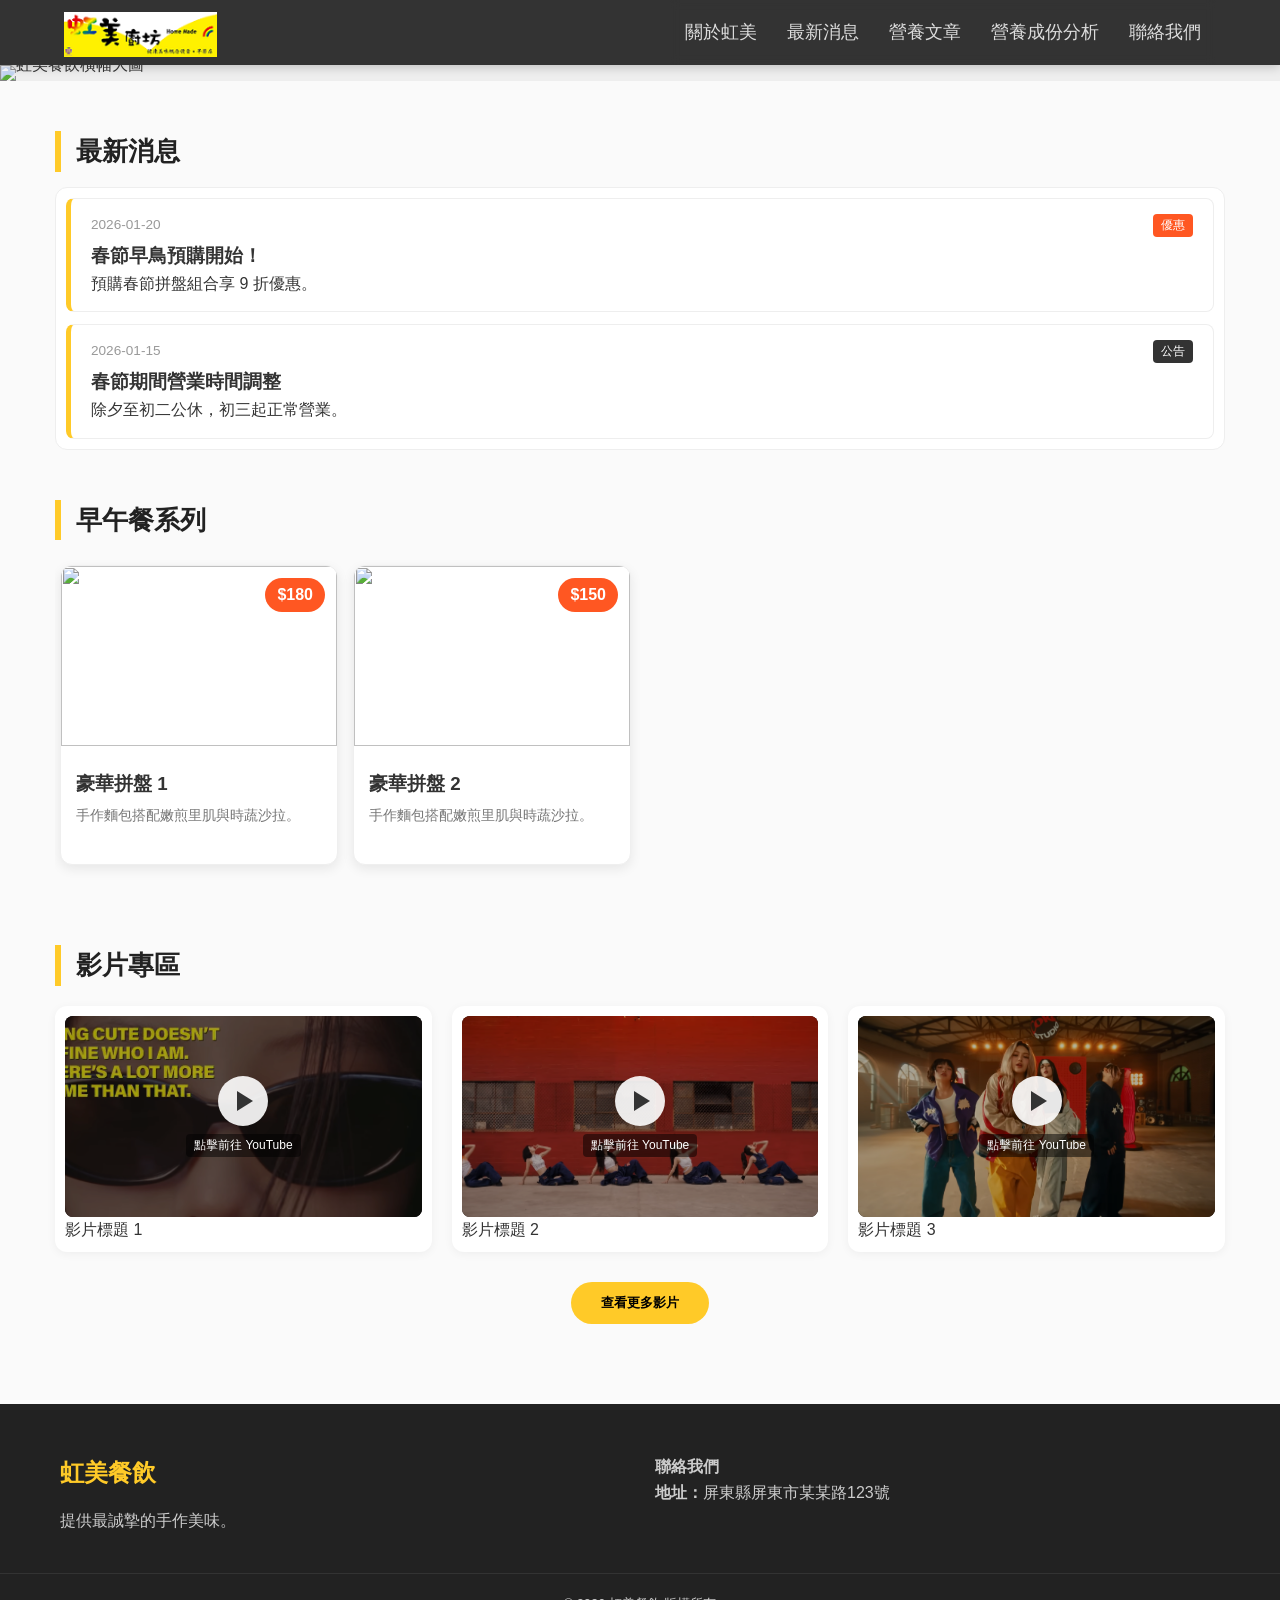
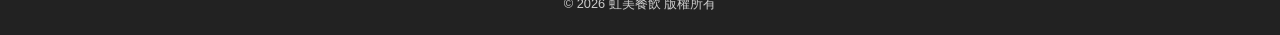
==== index.html @ 6505bed1 "version1" ====
<!doctype html>
<html lang="zh-TW">
  <head>
    <meta charset="UTF-8" />
    <meta name="viewport" content="width=device-width, initial-scale=1.0" />
    <title>虹美 - 專業餐飲選單</title>
    <style>
      /* --- 1. 基礎設定 --- */
      * {
        margin: 0;
        padding: 0;
        list-style: none;
        box-sizing: border-box;
        font-family: "PingFang TC", "Heiti TC", "Microsoft JhengHei", sans-serif;
      }
      body {
        background-color: #fafafa;
        color: #333;
        line-height: 1.6;
      }
      #menu_control {
        display: none;
      }

      /* --- 2. Header 導覽列 --- */
      .header {
        background-color: #333;
        height: 65px;
        display: flex;
        justify-content: space-between;
        align-items: center;
        padding: 0 5%;
        position: sticky;
        top: 0;
        z-index: 1000;
        box-shadow: 0 2px 10px rgba(0, 0, 0, 0.2);
      }
      .logo img {
        height: 45px;
        vertical-align: middle;
      }
      .menu_btn {
        width: 40px;
        height: 40px;
        background-color: #444;
        display: flex;
        justify-content: center;
        align-items: center;
        color: #fff;
        cursor: pointer;
        border-radius: 5px;
      }
      nav {
        width: 100%;
        height: calc(100vh - 65px);
        background-color: rgba(51, 51, 51, 0.95);
        position: absolute;
        top: 65px;
        left: -100%;
        transition: 0.5s;
        display: flex;
        flex-direction: column;
        backdrop-filter: blur(5px);
      }
      nav a {
        color: #fff;
        text-decoration: none;
        padding: 20px;
        border-bottom: 1px solid #555;
        text-align: center;
        font-size: 1.1rem;
      }
      #menu_control:checked ~ .header nav {
        left: 0;
      }

      /* --- 3. 內容區容器 --- */
      .container {
        max-width: 1200px;
        margin: 20px auto 80px;
        padding: 0 15px;
      }
      .section-title {
        font-size: 1.6rem;
        color: #222;
        margin: 50px 0 15px;
        padding-left: 15px;
        border-left: 6px solid #ffca28;
        display: flex;
        align-items: center;
      }

      /* --- 4. 最新消息 --- */
      .news-scroll-container {
        max-height: 400px;
        overflow-y: auto;
        padding: 10px;
        background: #fff;
        border-radius: 12px;
        border: 1px solid #eee;
        scroll-behavior: smooth;
      }
      .news-group {
        display: flex;
        flex-direction: column;
        gap: 12px;
      }
      .news-item {
        background: #fff;
        border: 1px solid #eee;
        border-left: 5px solid #ffca28;
        padding: 15px 20px;
        border-radius: 8px;
        transition: 0.3s;
      }
      .news-item:hover {
        background: #fff9e6;
        transform: translateX(5px);
      }
      .news-date {
        font-size: 0.85rem;
        color: #999;
        display: block;
        margin-bottom: 5px;
      }
      .news-category {
        font-size: 0.75rem;
        padding: 2px 8px;
        border-radius: 4px;
        color: #fff;
        float: right;
      }
      .news-category.promo { background: #ff5722; }
      .news-category.notice { background: #333; }

      /* --- 5. 產品卡片 --- */
      .item-group {
        display: flex;
        gap: 15px;
        padding: 10px 5px 30px;
        overflow-x: auto;
        flex-wrap: nowrap;
        -webkit-overflow-scrolling: touch;
        scroll-snap-type: x mandatory;
      }
      .item {
        position: relative;
        background: #fff;
        border-radius: 12px;
        overflow: hidden;
        box-shadow: 0 4px 12px rgba(0, 0, 0, 0.08);
        transition: transform 0.3s;
        border: 1px solid #efefef;
        flex: 0 0 78%;
        scroll-snap-align: start;
      }
      .item:hover { transform: translateY(-5px); }
      .price-tag {
        position: absolute;
        top: 12px;
        right: 12px;
        background-color: #ff5722;
        color: white;
        padding: 4px 12px;
        border-radius: 20px;
        font-weight: bold;
        z-index: 10;
      }
      .item img { width: 100%; height: 180px; object-fit: cover; }
      .item h3 { padding: 15px 15px 5px; }
      .item p { padding: 0 15px 15px; color: #777; font-size: 0.9rem; min-height: 60px; }

      /* --- 6. 影片網格 --- */
      .video-grid {
        display: grid;
        grid-template-columns: 1fr;
        gap: 20px;
        margin-top: 20px;
      }
      .video-card {
        background: #fff;
        padding: 10px;
        border-radius: 12px;
        box-shadow: 0 2px 10px rgba(0, 0, 0, 0.05);
        transition: 0.3s;
      }
      
      /* 重要：隱藏影片的樣式 */
      .video-card.hidden {
        display: none;
      }

      .video-container {
        position: relative;
        width: 100%;
        padding-bottom: 56.25%; /* 16:9 比例 */
        height: 0;
        border-radius: 8px;
        overflow: hidden;
        background: #000;
      }
      .video-container img {
        position: absolute;
        top: 0;
        left: 0;
        width: 100%;
        height: 100%;
        object-fit: cover;
      }

      /* 偽播放器遮罩 */
      .play-overlay {
        position: absolute;
        top: 0;
        left: 0;
        width: 100%;
        height: 100%;
        background: rgba(0, 0, 0, 0.3);
        display: flex;
        flex-direction: column;
        justify-content: center;
        align-items: center;
        transition: 0.3s;
      }
      .play-overlay:hover {
        background: rgba(0, 0, 0, 0.1);
      }
      .play-button {
        width: 50px;
        height: 50px;
        background: rgba(255, 255, 255, 0.9);
        border-radius: 50%;
        position: relative;
        margin-bottom: 8px;
      }
      .play-button::after {
        content: "";
        position: absolute;
        top: 15px;
        left: 19px;
        border-style: solid;
        border-width: 10px 0 10px 16px;
        border-color: transparent transparent transparent #333;
      }
      .play-overlay span {
        color: #fff;
        font-size: 0.75rem;
        background: rgba(0, 0, 0, 0.5);
        padding: 2px 8px;
        border-radius: 4px;
      }

      /* --- 7. 按鈕與 Footer --- */
      .more-btn-container {
        text-align: center;
        margin: 30px 0;
      }
      #loadMoreBtn {
        padding: 12px 30px;
        background-color: #ffca28;
        border: none;
        border-radius: 25px;
        font-weight: bold;
        cursor: pointer;
        transition: 0.3s;
      }
      #loadMoreBtn:hover {
        background-color: #333;
        color: #fff;
      }

      .footer { background-color: #222; color: #ccc; padding: 50px 0 20px; margin-top: 50px; }
      .footer-container { max-width: 1200px; margin: 0 auto; padding: 0 20px; display: flex; flex-wrap: wrap; gap: 30px; }
      .footer-info, .footer-contact, .footer-map { flex: 1 0 100%; }
      .footer-logo { color: #ffca28; font-size: 1.5rem; font-weight: bold; margin-bottom: 15px; }
      .footer-contact a { color: #ffca28; text-decoration: none; }
      .footer-bottom { text-align: center; margin-top: 40px; padding-top: 20px; border-top: 1px solid #333; font-size: 0.8rem; }
      
      #backToTop { 
        position: fixed; bottom: 30px; right: 25px; width: 50px; height: 50px; 
        background-color: #ffca28; border: none; border-radius: 50%; 
        cursor: pointer; display: flex; justify-content: center; align-items: center; 
        font-size: 22px; z-index: 2000; opacity: 0; visibility: hidden; transition: 0.3s; 
      }
      #backToTop.show { opacity: 1; visibility: visible; }

      /* --- 8. RWD --- */
      @media screen and (min-width: 768px) {
        .menu_btn { display: none; }
        nav { position: static; width: auto; height: auto; flex-direction: row; background-color: transparent; }
        nav a { border-bottom: none; padding: 0 15px; line-height: 65px; color: #ddd; }
        .item { flex: 0 0 calc(25% - 12px); }
        .video-grid { grid-template-columns: repeat(2, 1fr); }
        .footer-info, .footer-contact, .footer-map { flex: 1; }
      }
      @media screen and (min-width: 1024px) {
        .video-grid { grid-template-columns: repeat(3, 1fr); }
      }
      .main-banner { width: 100%; background-color: #eee; overflow: hidden; line-height: 0; }
      .main-banner img { width: 100%; height: auto; display: block; object-fit: cover; }
      @media screen and (min-width: 768px) { .main-banner img { max-height: 400px; } }
    </style>
  </head>
  <body>
    <input type="checkbox" id="menu_control" />

    <header class="header">
      <h1 class="logo">
        <a href="#"><img src="./image/虹美LOGO長.png" alt="虹美LOGO" /></a>
      </h1>
      <label for="menu_control" class="menu_btn"><span>選單</span></label>
      <nav>
        <a href="#">關於虹美</a>
        <a href="#">最新消息</a>
        <a href="#">營養文章</a>
        <a href="#">營養成份分析</a>
        <a href="#">聯絡我們</a>
      </nav>
    </header>

    <div class="main-banner">
      <img src="https://picsum.photos/1200/400?random=1" alt="虹美餐飲橫幅大圖">
    </div>

    <main class="container">
      <h2 class="section-title">最新消息</h2>
      <div class="news-scroll-container">
        <div class="news-group">
          <div class="news-item"><span class="news-category promo">優惠</span><span class="news-date">2026-01-20</span><h3>春節早鳥預購開始！</h3><p>預購春節拼盤組合享 9 折優惠。</p></div>
          <div class="news-item"><span class="news-category notice">公告</span><span class="news-date">2026-01-15</span><h3>春節期間營業時間調整</h3><p>除夕至初二公休，初三起正常營業。</p></div>
        </div>
      </div>

      <h2 class="section-title">早午餐系列</h2>
      <div class="item-group">
        <div class="item"><div class="price-tag">$180</div><img src="https://picsum.photos/400/250?random=1"><h3>豪華拼盤 1</h3><p>手作麵包搭配嫩煎里肌與時蔬沙拉。</p></div>
        <div class="item"><div class="price-tag">$150</div><img src="https://picsum.photos/400/250?random=2"><h3>豪華拼盤 2</h3><p>手作麵包搭配嫩煎里肌與時蔬沙拉。</p></div>
      </div>

      <h2 class="section-title">影片專區</h2>
      <div class="video-grid" id="videoGrid">
        
        <div class="video-card">
          <a href="https://www.youtube.com/watch?v=x_RYZsOfpKY" target="_blank" style="text-decoration: none;">
            <div class="video-container">
              <img src="./image/11.png" alt="預覽圖">
              <div class="play-overlay"><div class="play-button"></div><span>點擊前往 YouTube</span></div>
            </div>
          </a>
          <p>影片標題 1</p>
        </div>

        <div class="video-card">
          <a href="https://youtu.be/8Nfi2IKsYG4" target="_blank" style="text-decoration: none;">
            <div class="video-container">
              <img src="image/22.png" alt="預覽圖">
              <div class="play-overlay"><div class="play-button"></div><span>點擊前往 YouTube</span></div>
            </div>
          </a>
          <p>影片標題 2</p>
        </div>

        <div class="video-card">
          <a href="https://youtu.be/Ec0Z1v7jKDQ" target="_blank" style="text-decoration: none;">
            <div class="video-container">
              <img src="image/33.png" alt="預覽圖">
              <div class="play-overlay"><div class="play-button"></div><span>點擊前往 YouTube</span></div>
            </div>
          </a>
          <p>影片標題 3</p>
        </div>

        <div class="video-card hidden">
          <a href="https://www.youtube.com/watch?v=x_RYZsOfpKY" target="_blank" style="text-decoration: none;">
            <div class="video-container">
              <img src="./image/11.png" alt="預覽圖">
              <div class="play-overlay"><div class="play-button"></div><span>點擊前往 YouTube</span></div>
            </div>
          </a>
          <p>影片標題 4</p>
        </div>

        <div class="video-card hidden">
          <a href="https://www.youtube.com/watch?v=x_RYZsOfpKY" target="_blank" style="text-decoration: none;">
            <div class="video-container">
              <img src="./image/11.png" alt="預覽圖">
              <div class="play-overlay"><div class="play-button"></div><span>點擊前往 YouTube</span></div>
            </div>
          </a>
          <p>影片標題 5</p>
        </div>

        <div class="video-card hidden">
          <a href="https://www.youtube.com/watch?v=x_RYZsOfpKY" target="_blank" style="text-decoration: none;">
            <div class="video-container">
              <img src="./image/11.png" alt="預覽圖">
              <div class="play-overlay"><div class="play-button"></div><span>點擊前往 YouTube</span></div>
            </div>
          </a>
          <p>影片標題 6</p>
        </div>

      </div>
      
      <div class="more-btn-container">
        <button id="loadMoreBtn">查看更多影片</button>
      </div>
    </main>

    <footer class="footer">
      <div class="footer-container">
        <div class="footer-info"><div class="footer-logo">虹美餐飲</div><p>提供最誠摯的手作美味。</p></div>
        <div class="footer-contact"><h4>聯絡我們</h4><ul><li><strong>地址：</strong>屏東縣屏東市某某路123號</li></ul></div>
      </div>
      <div class="footer-bottom">© 2026 虹美餐飲 版權所有</div>
    </footer>

    <button id="backToTop">↑</button>

    <script>
      // 1. 回到頂部按鈕
      const btnTop = document.getElementById("backToTop");
      window.onscroll = () => {
        if (document.documentElement.scrollTop > 400) btnTop.classList.add("show");
        else btnTop.classList.remove("show");
      };
      btnTop.onclick = () => window.scrollTo({ top: 0, behavior: "smooth" });

      // 2. 漢堡選單關閉邏輯
      document.querySelectorAll("nav a").forEach((link) => {
        link.onclick = () => (document.getElementById("menu_control").checked = false);
      });

      // 3. 修正後的「查看更多」功能
      const loadMoreBtn = document.getElementById("loadMoreBtn");
      
      loadMoreBtn.onclick = function() {
        // 每次點擊重新抓取當前「還隱藏著」的卡片
        const hiddenVideos = document.querySelectorAll(".video-card.hidden");
        const showCount = 3; // 每次顯示 3 個

        for (let i = 0; i < showCount; i++) {
          if (hiddenVideos[i]) {
            hiddenVideos[i].classList.remove("hidden");
          }
        }

        // 如果全部都顯示了，隱藏按鈕
        const remainingHidden = document.querySelectorAll(".video-card.hidden");
        if (remainingHidden.length === 0) {
          loadMoreBtn.style.display = "none";
        }
      };
    </script>
  </body>
</html>
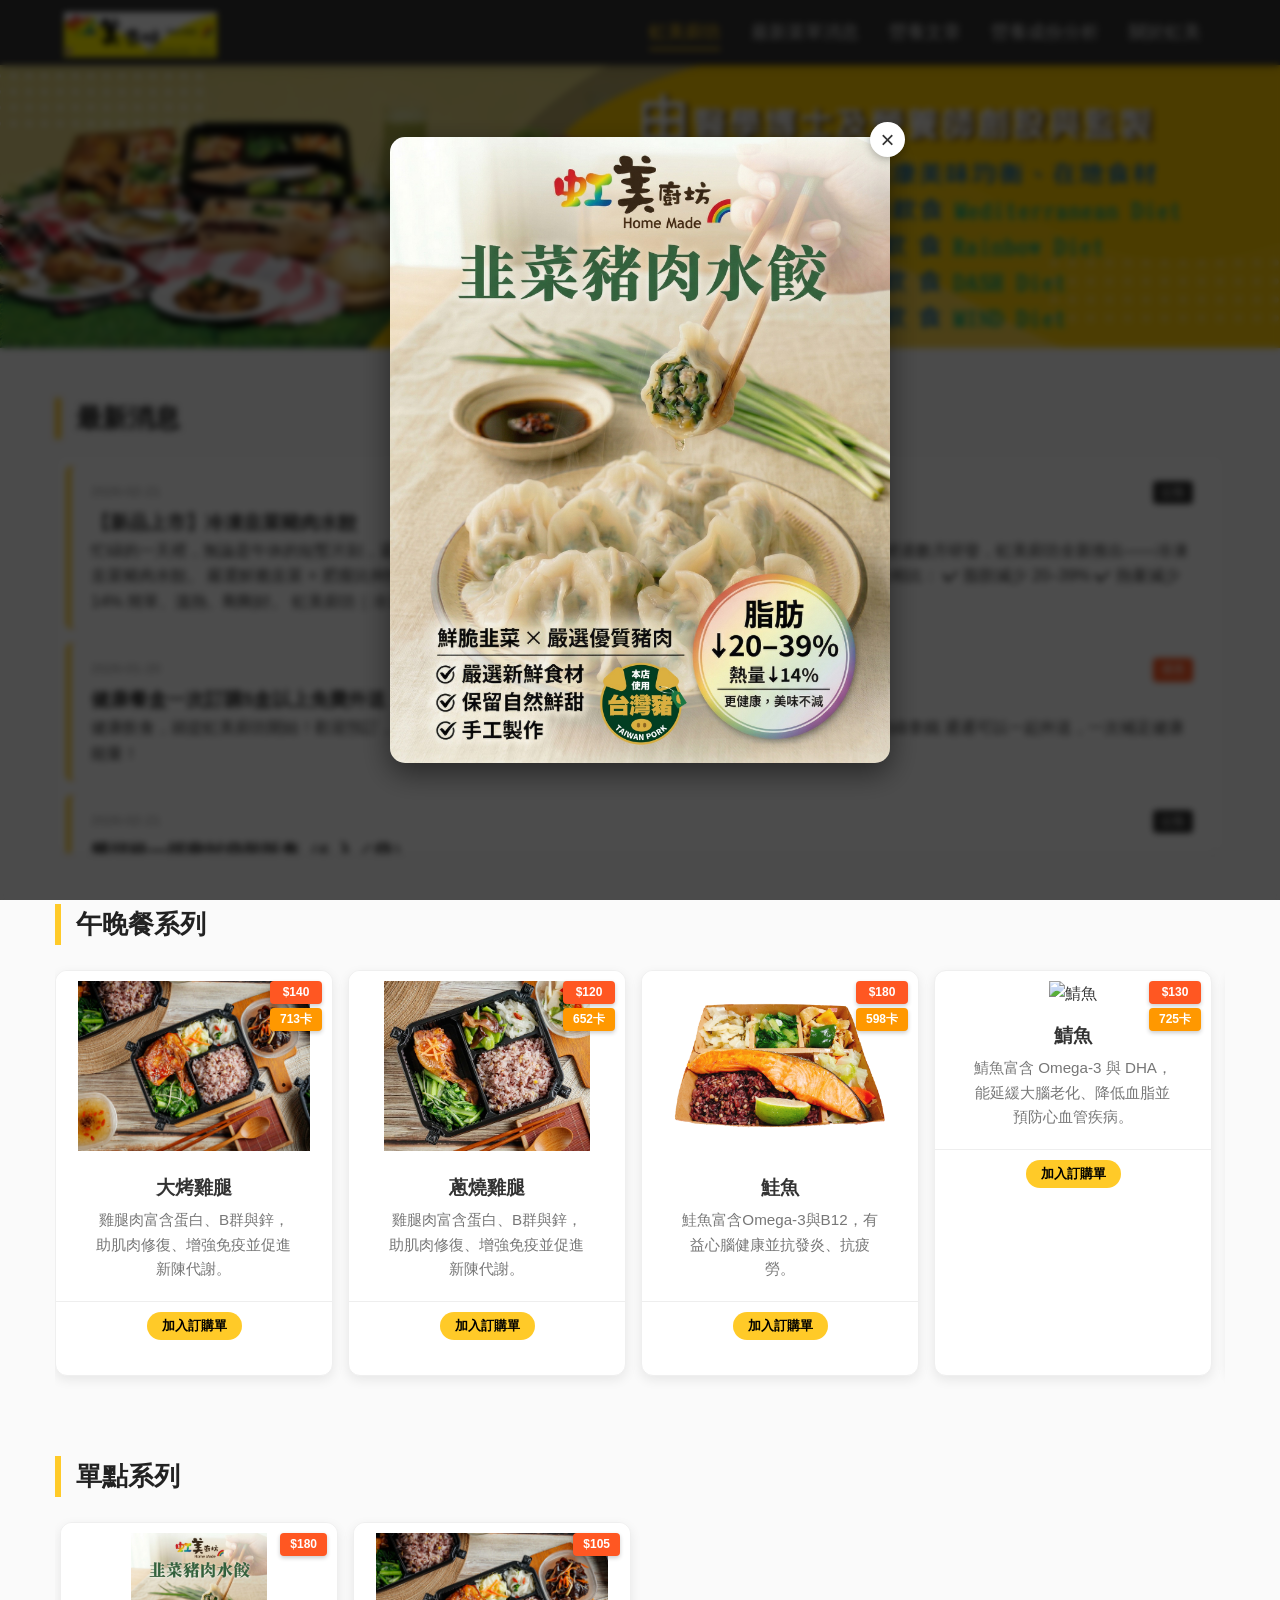
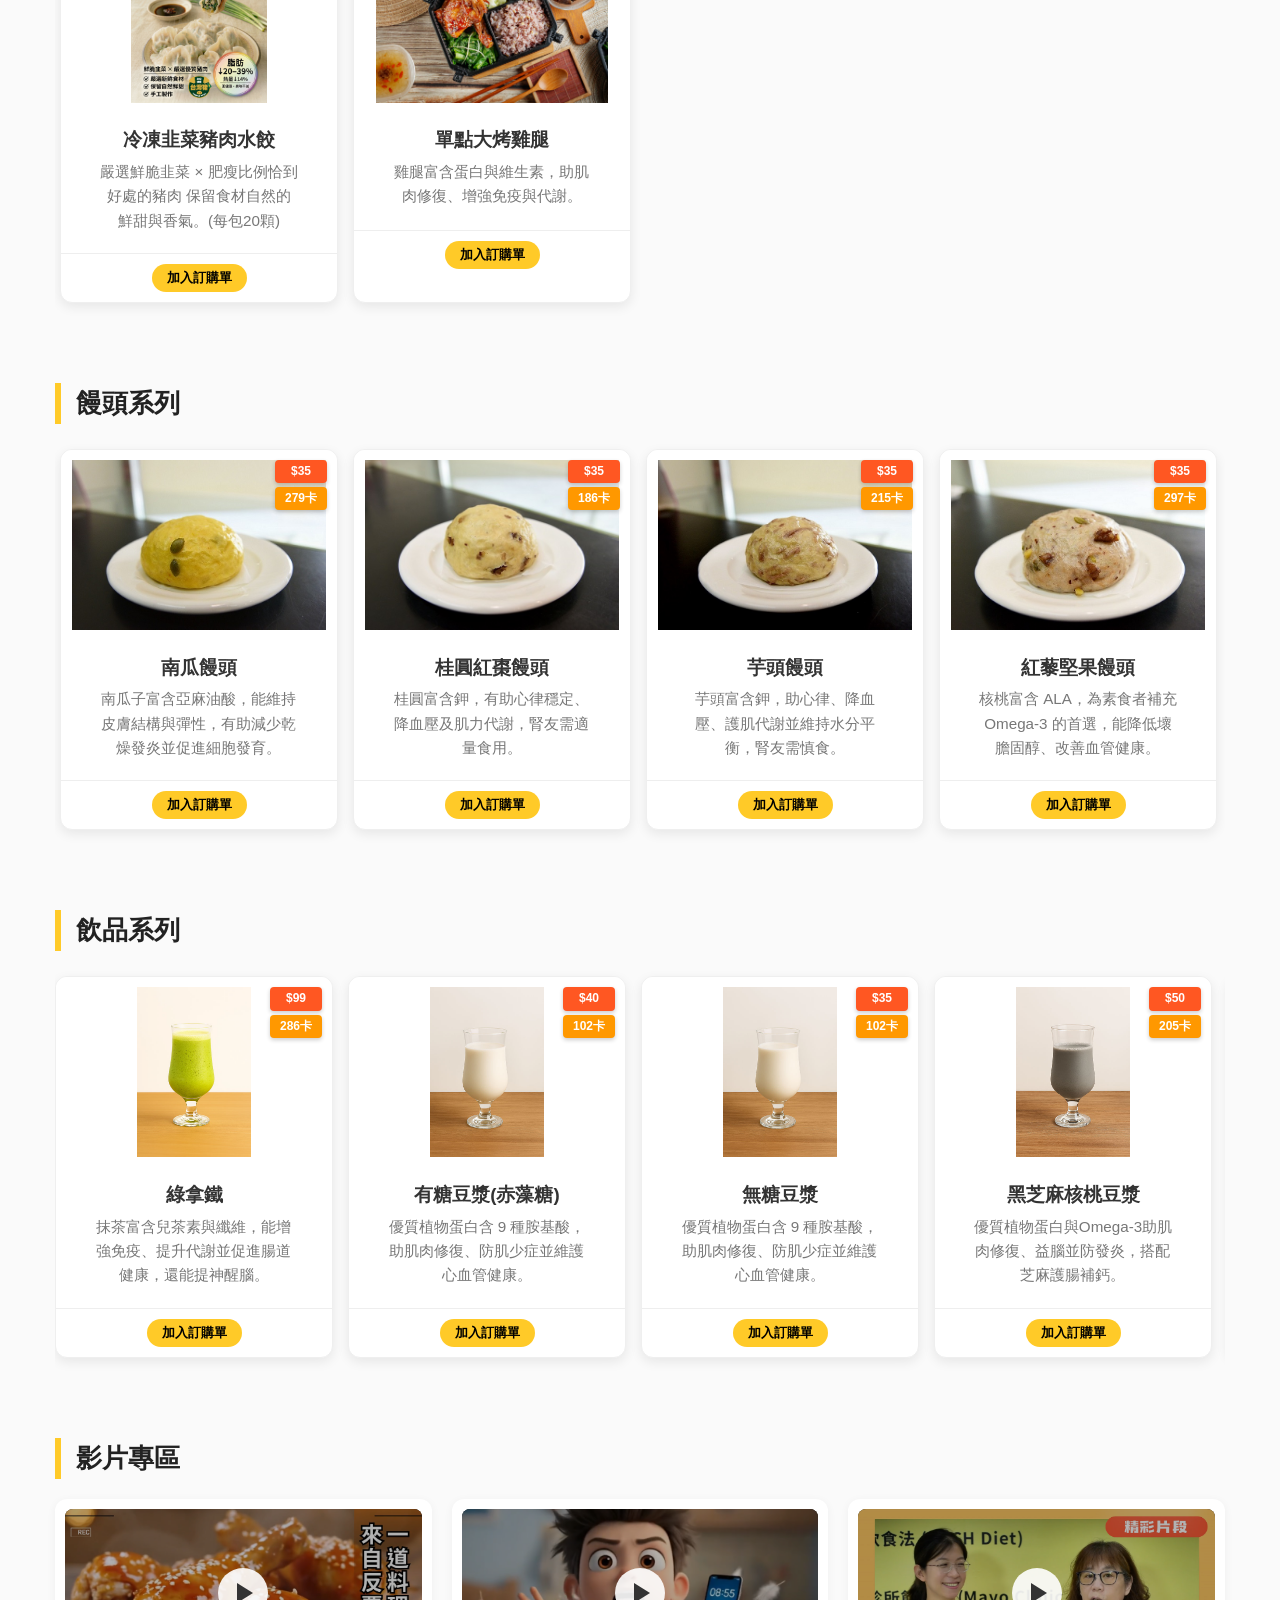
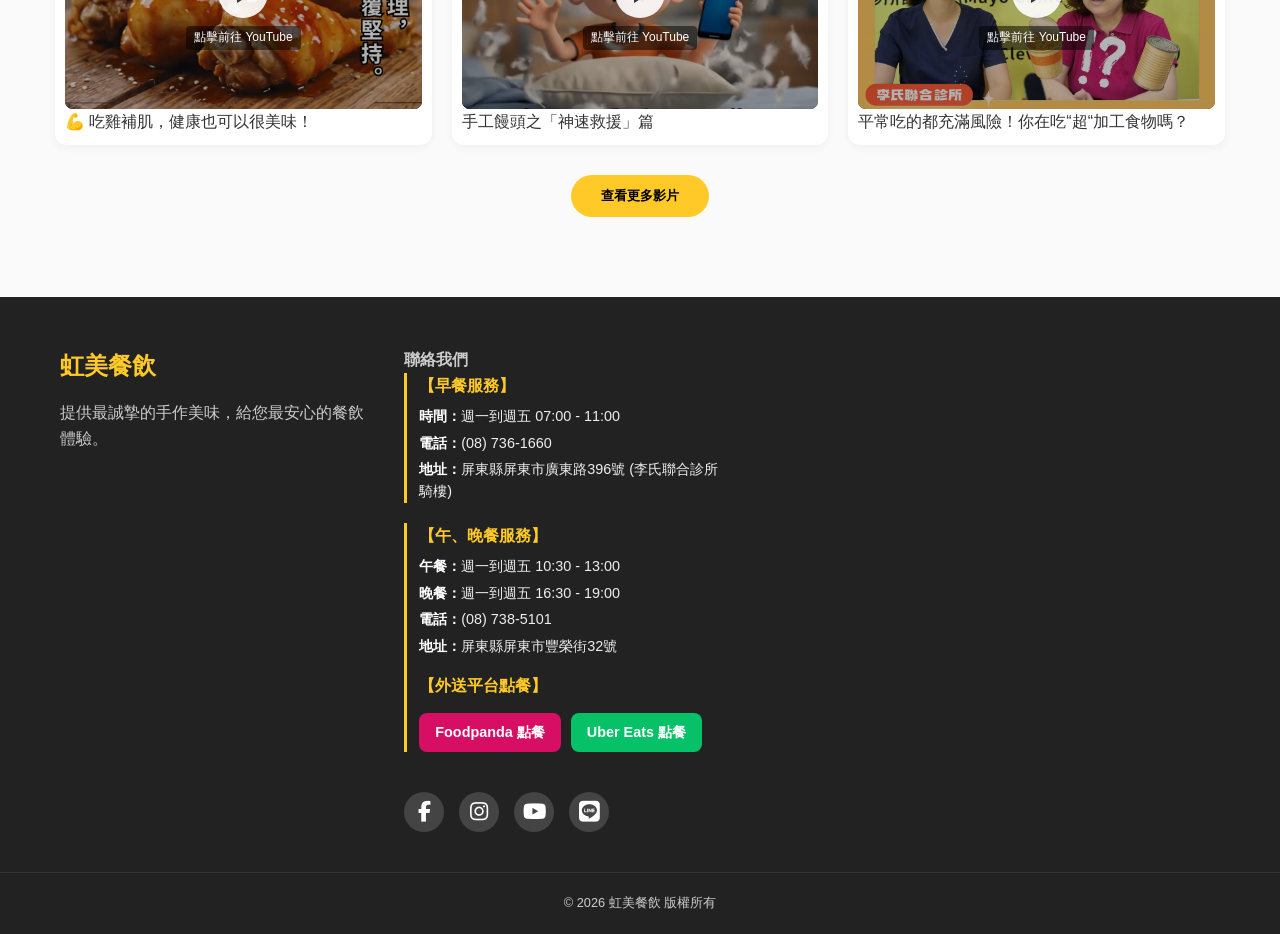
==== commit 34969b9b: "Add files via upload" ====
--- a/index.html
+++ b/index.html
@@ -4,6 +4,7 @@
     <meta charset="UTF-8" />
     <meta name="viewport" content="width=device-width, initial-scale=1.0" />
     <title>虹美 - 專業餐飲選單</title>
+    <link rel="stylesheet" href="./css/all.min.css" />
     <style>
       /* --- 1. 基礎設定 --- */
       * {
@@ -11,7 +12,8 @@
         padding: 0;
         list-style: none;
         box-sizing: border-box;
-        font-family: "PingFang TC", "Heiti TC", "Microsoft JhengHei", sans-serif;
+        font-family:
+          "PingFang TC", "Heiti TC", "Microsoft JhengHei", sans-serif;
       }
       body {
         background-color: #fafafa;
@@ -40,15 +42,29 @@
         vertical-align: middle;
       }
       .menu_btn {
-        width: 40px;
-        height: 40px;
-        background-color: #444;
-        display: flex;
-        justify-content: center;
-        align-items: center;
-        color: #fff;
-        cursor: pointer;
-        border-radius: 5px;
+        background-color: transparent;
+        width: 30px;
+      }
+      /* 漢堡線條設計 */
+      .hamburger span {
+        display: block;
+        width: 25px;
+        height: 3px;
+        background-color: #fff;
+        margin: 5px 0;
+        transition: 0.3s;
+        border-radius: 2px;
+      }
+
+      /* 動畫效果：點擊後變叉叉 (X) */
+      #menu_control:checked ~ .header .hamburger span:nth-child(1) {
+        transform: translateY(8px) rotate(45deg);
+      }
+      #menu_control:checked ~ .header .hamburger span:nth-child(2) {
+        opacity: 0;
+      }
+      #menu_control:checked ~ .header .hamburger span:nth-child(3) {
+        transform: translateY(-8px) rotate(-45deg);
       }
       nav {
         width: 100%;
@@ -130,8 +146,12 @@
         color: #fff;
         float: right;
       }
-      .news-category.promo { background: #ff5722; }
-      .news-category.notice { background: #333; }
+      .news-category.promo {
+        background: #ff5722;
+      }
+      .news-category.notice {
+        background: #333;
+      }
 
       /* --- 5. 產品卡片 --- */
       .item-group {
@@ -153,22 +173,66 @@
         border: 1px solid #efefef;
         flex: 0 0 78%;
         scroll-snap-align: start;
-      }
-      .item:hover { transform: translateY(-5px); }
-      .price-tag {
+        text-align: center;
+      }
+      text-align: center;
+      .item:hover {
+        transform: translateY(-5px);
+      }
+      /* --- 產品卡片文字邊距修正 --- */
+      .item p {
+        padding: 0 25px 20px 25px; /* 增加左右內距至 25px，下方保留 20px */
+        color: #777;
+        font-size: 0.95rem; /* 稍微加大字體提升閱讀性 */
+        line-height: 1.6; /* 增加行高讓多行文字不擁擠 */
+        text-align: center; /* 配合您的需求置中顯示 */
+        min-height: 70px; /* 確保卡片高度一致 */
+        max-width: 90%; /* 限制文字最大寬度為容器的 90% */
+        margin: 0 auto; /* 確保限制寬度後依然水平置中 */
+      }
+
+      /* 標題同步增加左右邊距 */
+      .item h3 {
+        padding: 15px 25px 5px 25px;
+        text-align: center;
+      }
+      /* --- 5. 產品卡片價格標籤修正 --- */
+      .price-group {
         position: absolute;
-        top: 12px;
-        right: 12px;
+        top: 10px;
+        right: 10px;
+        display: flex;
+        flex-direction: column; /* 上下排列 */
+        gap: 4px;
+        z-index: 10;
+      }
+
+      .price-tag-sm,
+      .price-tag-lg {
+        color: white;
+        padding: 2px 10px;
+        border-radius: 4px; /* 方圓角看起來更專業 */
+        font-weight: bold;
+        font-size: 0.75rem;
+        text-align: center;
+        box-shadow: 0 2px 4px rgba(0, 0, 0, 0.2);
+      }
+
+      .price-tag-sm {
+        background-color: #ff9800;
+      } /* 小份用亮橘色 */
+      .price-tag-lg {
         background-color: #ff5722;
-        color: white;
-        padding: 4px 12px;
-        border-radius: 20px;
-        font-weight: bold;
-        z-index: 10;
-      }
-      .item img { width: 100%; height: 180px; object-fit: cover; }
-      .item h3 { padding: 15px 15px 5px; }
-      .item p { padding: 0 15px 15px; color: #777; font-size: 0.9rem; min-height: 60px; }
+      } /* 大份用深橘紅色 */
+
+      /* 確保首頁圖片不被切到 */
+      .item img {
+        width: 100%;
+        height: 180px;
+        object-fit: contain; /* 像 image_b012c5.jpg 一樣完整顯示內容 */
+        background-color: #fff;
+        padding-top: 10px; /* 上方留白增加呼吸感 */
+      }
 
       /* --- 6. 影片網格 --- */
       .video-grid {
@@ -184,7 +248,7 @@
         box-shadow: 0 2px 10px rgba(0, 0, 0, 0.05);
         transition: 0.3s;
       }
-      
+
       /* 重要：隱藏影片的樣式 */
       .video-card.hidden {
         display: none;
@@ -269,139 +333,1305 @@
         color: #fff;
       }
 
-      .footer { background-color: #222; color: #ccc; padding: 50px 0 20px; margin-top: 50px; }
-      .footer-container { max-width: 1200px; margin: 0 auto; padding: 0 20px; display: flex; flex-wrap: wrap; gap: 30px; }
-      .footer-info, .footer-contact, .footer-map { flex: 1 0 100%; }
-      .footer-logo { color: #ffca28; font-size: 1.5rem; font-weight: bold; margin-bottom: 15px; }
-      .footer-contact a { color: #ffca28; text-decoration: none; }
-      .footer-bottom { text-align: center; margin-top: 40px; padding-top: 20px; border-top: 1px solid #333; font-size: 0.8rem; }
-      
-      #backToTop { 
-        position: fixed; bottom: 30px; right: 25px; width: 50px; height: 50px; 
-        background-color: #ffca28; border: none; border-radius: 50%; 
-        cursor: pointer; display: flex; justify-content: center; align-items: center; 
-        font-size: 22px; z-index: 2000; opacity: 0; visibility: hidden; transition: 0.3s; 
-      }
-      #backToTop.show { opacity: 1; visibility: visible; }
+      .footer {
+        background-color: #222;
+        color: #ccc;
+        padding: 50px 0 20px;
+        margin-top: 50px;
+      }
+      .footer-container {
+        max-width: 1200px;
+        margin: 0 auto;
+        padding: 0 20px;
+        display: flex;
+        flex-wrap: wrap;
+        gap: 30px;
+      }
+      .footer-info,
+      .footer-contact,
+      .footer-map {
+        flex: 1 0 100%;
+      }
+      .footer-logo {
+        color: #ffca28;
+        font-size: 1.5rem;
+        font-weight: bold;
+        margin-bottom: 15px;
+      }
+      .footer-contact a {
+        color: #ffca28;
+        text-decoration: none;
+      }
+      .footer-bottom {
+        text-align: center;
+        margin-top: 40px;
+        padding-top: 20px;
+        border-top: 1px solid #333;
+        font-size: 0.8rem;
+      }
+
+      #backToTop {
+        position: fixed;
+        bottom: 30px;
+        right: 25px;
+        width: 50px;
+        height: 50px;
+        background-color: #ffca28;
+        border: none;
+        border-radius: 50%;
+        cursor: pointer;
+        display: flex;
+        justify-content: center;
+        align-items: center;
+        font-size: 22px;
+        z-index: 2000;
+        opacity: 0;
+        visibility: hidden;
+        transition: 0.3s;
+      }
+      #backToTop.show {
+        opacity: 1;
+        visibility: visible;
+      }
 
       /* --- 8. RWD --- */
       @media screen and (min-width: 768px) {
-        .menu_btn { display: none; }
-        nav { position: static; width: auto; height: auto; flex-direction: row; background-color: transparent; }
-        nav a { border-bottom: none; padding: 0 15px; line-height: 65px; color: #ddd; }
-        .item { flex: 0 0 calc(25% - 12px); }
-        .video-grid { grid-template-columns: repeat(2, 1fr); }
-        .footer-info, .footer-contact, .footer-map { flex: 1; }
+        .menu_btn {
+          display: none;
+        }
+        nav {
+          position: static;
+          width: auto;
+          height: auto;
+          flex-direction: row;
+          background-color: transparent;
+        }
+        nav a {
+          border-bottom: none;
+          padding: 0 15px;
+          line-height: 65px;
+          color: #ddd;
+        }
+        nav a.active {
+          color: #ffca28 !important; /* 文字變黃色 */
+        }
+
+        nav a.active::after {
+          width: 70%; /* 讓底線保持伸長狀態 */
+        }
+
+        .item {
+          flex: 0 0 calc(25% - 12px);
+        }
+        .video-grid {
+          grid-template-columns: repeat(2, 1fr);
+        }
+        .footer-info,
+        .footer-contact,
+        .footer-map {
+          flex: 1;
+        }
       }
       @media screen and (min-width: 1024px) {
-        .video-grid { grid-template-columns: repeat(3, 1fr); }
-      }
-      .main-banner { width: 100%; background-color: #eee; overflow: hidden; line-height: 0; }
-      .main-banner img { width: 100%; height: auto; display: block; object-fit: cover; }
-      @media screen and (min-width: 768px) { .main-banner img { max-height: 400px; } }
+        .video-grid {
+          grid-template-columns: repeat(3, 1fr);
+        }
+      }
+      .main-banner {
+        width: 100%;
+        background-color: #eee;
+        overflow: hidden;
+        line-height: 0;
+      }
+      .main-banner img {
+        width: 100%;
+        height: auto;
+        display: block;
+        object-fit: cover;
+      }
+      @media screen and (min-width: 768px) {
+        .main-banner img {
+          max-height: 400px;
+        }
+      }
+      /* 修改或新增這段 CSS */
+      .footer-map {
+        flex: 1 0 100%; /* 手機版時佔滿全寬 */
+        min-height: 200px;
+      }
+
+      @media screen and (min-width: 768px) {
+        .footer-map {
+          flex: 1.5; /* 電腦版時地圖寬度稍微大一點 */
+        }
+      }
+
+      .footer-contact ul {
+        margin-top: 10px;
+      }
+
+      .footer-contact li {
+        margin-bottom: 8px;
+        font-size: 0.9rem;
+      }
+      /* 社群圖示樣式 */
+      .social-links {
+        margin-top: 20px;
+        display: flex;
+        gap: 15px;
+      }
+
+      .social-icon {
+        width: 40px;
+        height: 40px;
+        background-color: #444; /* 預設深灰色底 */
+        color: white !important;
+        border-radius: 50%;
+        display: flex;
+        justify-content: center;
+        align-items: center;
+        text-decoration: none;
+        transition: 0.3s;
+        font-size: 1.2rem;
+      }
+
+      /* ... 原有的 .social-icon.ig:hover 樣式之後 ... */
+
+      .social-icon.yt:hover {
+        background-color: #ff0000; /* YouTube 官方紅色 */
+      }
+
+      /* 滑鼠移入時的顏色：FB 藍、IG 漸層感 */
+      .social-icon.fb:hover {
+        background-color: #1877f2;
+      }
+
+      .social-icon.ig:hover {
+        background: radial-gradient(
+          circle at 30% 107%,
+          #fdf497 0%,
+          #fdf497 5%,
+          #fd5949 45%,
+          #d6249f 60%,
+          #285aeb 90%
+        );
+      }
+
+      .social-icon:hover {
+        transform: translateY(-3px);
+        box-shadow: 0 4px 8px rgba(0, 0, 0, 0.3);
+      }
+      /* 聯絡資訊區塊化 */
+      .contact-section {
+        border-left: 3px solid #ffca28; /* 加入黃色裝飾線區分早餐與午晚餐 */
+        padding-left: 12px;
+      }
+
+      .contact-label {
+        color: #ffca28;
+        font-weight: bold;
+        font-size: 1rem;
+        margin-bottom: 8px;
+      }
+
+      .footer-contact ul {
+        margin-top: 5px;
+      }
+
+      .footer-contact li {
+        margin-bottom: 5px;
+        line-height: 1.5;
+        font-size: 0.9rem;
+        color: #eee; /* 稍微提亮文字顏色 */
+      }
+
+      /* 讓括號內的備註顏色稍微淡一點，增加層次感 */
+      .footer-contact li strong {
+        color: #fff;
+      }
+      /* --- 外送平台按鈕樣式 --- */
+      .delivery-links {
+        display: flex;
+        flex-wrap: wrap;
+        gap: 10px;
+        margin-top: 15px;
+      }
+
+      .delivery-btn {
+        display: inline-flex;
+        align-items: center;
+        padding: 8px 16px;
+        border-radius: 8px;
+        text-decoration: none;
+        font-weight: bold;
+        font-size: 0.9rem;
+        transition: 0.3s;
+        color: white !important;
+      }
+
+      /* Foodpanda 粉紅色 */
+      .btn-foodpanda {
+        background-color: #d70f64;
+      }
+
+      /* Uber Eats 綠色/黑色 */
+      .btn-ubereats {
+        background-color: #06c167;
+      }
+
+      .delivery-btn i {
+        margin-right: 8px;
+      }
+
+      .delivery-btn:hover {
+        transform: translateY(-2px);
+        box-shadow: 0 4px 8px rgba(0, 0, 0, 0.2);
+        filter: brightness(1.1);
+      }
+
+      /* 懸浮按鈕（選擇性使用，適合手機版） */
+      .floating-delivery {
+        position: fixed;
+        bottom: 90px; /* 在回到頂部按鈕上方 */
+        right: 25px;
+        display: flex;
+        flex-direction: column;
+        gap: 10px;
+        z-index: 1999;
+      }
+
+      .floating-btn {
+        width: 50px;
+        height: 50px;
+        border-radius: 50%;
+        display: flex;
+        justify-content: center;
+        align-items: center;
+        box-shadow: 0 4px 10px rgba(0, 0, 0, 0.3);
+        transition: 0.3s;
+        overflow: hidden;
+      }
+
+      .floating-btn img {
+        width: 100%;
+        height: auto;
+      }
+      /* --- 導覽列點擊與停留效果 (僅桌機版) --- */
+      @media screen and (min-width: 768px) {
+        nav a {
+          position: relative; /* 為了定位底線 */
+          transition: color 0.3s;
+        }
+
+        /* 停留與選中時的文字顏色 */
+        nav a:hover,
+        nav a.active {
+          color: #ffca28 !important; /* 變成虹美招牌黃色 */
+        }
+
+        /* 製作底線 */
+        nav a::after {
+          content: "";
+          position: absolute;
+          bottom: 15px; /* 調整底線高度位置 */
+          left: 50%;
+          width: 0;
+          height: 2px;
+          background-color: #ffca28;
+          transition: all 0.3s;
+          transform: translateX(-50%);
+        }
+
+        /* 停留與選中時，底線伸長 */
+        nav a:hover::after,
+        nav a.active::after {
+          width: 70%; /* 底線寬度 */
+        }
+      }
+      /* --- 9. 快顯廣告樣式 --- */
+      .popup-overlay {
+        position: fixed;
+        top: 0;
+        left: 0;
+        width: 100%;
+        height: 100%;
+        background-color: rgba(0, 0, 0, 0.7); /* 背景變暗 */
+        display: none; /* 預設隱藏 */
+        justify-content: center;
+        align-items: center;
+        z-index: 9999; /* 確保在最上層 */
+        backdrop-filter: blur(3px); /* 背景模糊效果 */
+      }
+
+      .popup-content {
+        position: relative;
+        width: 90%;
+        max-width: 500px; /* 限制廣告最大寬度 */
+        animation: popupAnim 0.4s ease-out;
+      }
+
+      @keyframes popupAnim {
+        from {
+          transform: scale(0.7);
+          opacity: 0;
+        }
+        to {
+          transform: scale(1);
+          opacity: 1;
+        }
+      }
+
+      .popup-content img {
+        width: 100%;
+        height: auto;
+        border-radius: 15px;
+        box-shadow: 0 10px 30px rgba(0, 0, 0, 0.5);
+        display: block;
+      }
+
+      .close-ad {
+        position: absolute;
+        top: -15px;
+        right: -15px;
+        width: 35px;
+        height: 35px;
+        background-color: #fff;
+        color: #333;
+        border: none;
+        border-radius: 50%;
+        font-size: 24px;
+        line-height: 35px;
+        cursor: pointer;
+        box-shadow: 0 2px 10px rgba(0, 0, 0, 0.3);
+        z-index: 10001;
+        display: flex;
+        justify-content: center;
+        align-items: center;
+      }
+
+      .close-ad:hover {
+        background-color: #ffca28;
+      }
+
+      #cart-list button {
+        background-color: #fff;
+        display: flex;
+        justify-content: center;
+        align-items: center;
+        font-weight: bold;
+        transition: 0.2s;
+      }
+
+      #cart-list button:hover {
+        background-color: #ffca28;
+        border-color: #ffca28;
+      }
+
+      #cart-list b {
+        min-width: 20px;
+        text-align: center;
+      }
+      /* LINE 圖示專屬顏色 */
+      .social-icon.line:hover {
+        background-color: #06c755; /* LINE 官方綠色 */
+        box-shadow: 0 0 15px rgba(6, 199, 85, 0.7); /* 綠色發光效果 */
+      }
+
+      /* 確保 Font Awesome 圖示大小一致 */
+      .social-icon i {
+        font-size: 1.3rem;
+        line-height: 40px;
+      }
+      @media screen and (max-width: 767px) {
+        #cart-panel {
+          /* 改為底部固定，並縮小寬度 */
+          width: 94% !important;
+          left: 3% !important;
+          bottom: 20px !important;
+          max-height: 50vh !important; /* 縮小到螢幕的一半高度 */
+          padding: 12px !important;
+          transition: opacity 0.3s; /* 增加過場動畫 */
+        }
+
+        /* 讓裡面的清單自己捲動，按鈕固定在下方 */
+        #cart-list {
+          max-height: 150px;
+          overflow-y: auto;
+          border-bottom: 1px solid #eee;
+          margin-bottom: 10px;
+        }
+
+        /* 輕量化字體與間距 */
+        #cart-panel h4 {
+          font-size: 0.9rem;
+        }
+        #order-note {
+          font-size: 0.8rem;
+          height: 50px;
+        }
+      }
+      .popup-content img {
+  width: 100%;
+  max-width: 100%; /* 確保圖片寬度不會超過容器 */
+  height: auto;
+  display: block;
+}
     </style>
   </head>
   <body>
     <input type="checkbox" id="menu_control" />
+    <div id="popup_ad" class="popup-overlay">
+      <div class="popup-content">
+        <button class="close-ad" id="closeAd">&times;</button>
+        <a
+          href="#"
+          target="_blank">
+          <img src="./image/ad-banner.jpg" alt="快顯活動廣告" />
+        </a>
+      </div>
+    </div>
 
     <header class="header">
       <h1 class="logo">
         <a href="#"><img src="./image/虹美LOGO長.png" alt="虹美LOGO" /></a>
       </h1>
-      <label for="menu_control" class="menu_btn"><span>選單</span></label>
+      <label for="menu_control" class="menu_btn">
+        <div class="hamburger">
+          <span></span>
+          <span></span>
+          <span></span>
+        </div>
+      </label>
       <nav>
-        <a href="#">關於虹美</a>
-        <a href="#">最新消息</a>
-        <a href="#">營養文章</a>
-        <a href="#">營養成份分析</a>
-        <a href="#">聯絡我們</a>
+        <a href="index.html">虹美廚坊</a>
+        <a href="news.html">最新菜單消息</a>
+        <a href="article.html">營養文章</a>
+        <a href="analysis.html">營養成份分析</a>
+        <a href="about.html">關於虹美</a>
       </nav>
     </header>
 
     <div class="main-banner">
-      <img src="https://picsum.photos/1200/400?random=1" alt="虹美餐飲橫幅大圖">
+      <img src="./image/橫幅虹美 (1).png" alt="虹美餐飲橫幅大圖" />
     </div>
 
     <main class="container">
       <h2 class="section-title">最新消息</h2>
       <div class="news-scroll-container">
         <div class="news-group">
-          <div class="news-item"><span class="news-category promo">優惠</span><span class="news-date">2026-01-20</span><h3>春節早鳥預購開始！</h3><p>預購春節拼盤組合享 9 折優惠。</p></div>
-          <div class="news-item"><span class="news-category notice">公告</span><span class="news-date">2026-01-15</span><h3>春節期間營業時間調整</h3><p>除夕至初二公休，初三起正常營業。</p></div>
+          <div class="news-item">
+            <span class="news-category notice">公告</span
+            ><span class="news-date">2026-02-21</span>
+            <h3>【新品上市】冷凍韭菜豬肉水餃</h3>
+            <p>
+              忙碌的一天裡，無論是午休的短暫片刻，還是下班後想好好吃頓飯的時候
+              熱呼呼的水餃總能帶來最單純的滿足。
+              經過數月研發，虹美廚坊全新推出——冷凍韭菜豬肉水餃。 嚴選鮮脆韭菜 ×
+              肥瘦比例恰到好處的豬肉 保留食材自然的鮮甜與香氣。
+              而且和市售手工韭菜水餃相比： ✔ 脂肪減少 20–39% ✔ 熱量減少 14%
+              簡單、溫熱、剛剛好。 虹美廚坊｜冷凍韭菜豬肉水餃🥟新登場
+            </p>
+          </div>
+          <div class="news-item">
+            <span class="news-category promo">優惠</span
+            ><span class="news-date">2026-01-20</span>
+            <h3>健康餐盒一次訂購5盒以上免費外送</h3>
+            <p>
+              健康飲食，就從虹美廚坊開始！歡迎預訂，揪團訂起來吧 🙌✨
+              除了健康餐盒，我們還有養生饅頭以及營養滿滿的綠拿鐵
+              通通可以一起外送，一次補足健康能量！
+            </p>
+          </div>
+          <div class="news-item">
+            <span class="news-category notice">公告</span
+            ><span class="news-date">2026-02-21</span>
+            <h3>饅頭統一採密封袋裝販售（6 入／袋）</h3>
+            <p>
+              為確保食品安全與衛生，至即日起饅頭統一採密封袋裝販售（6
+              入／袋），口味恕不混搭，亦不提供單顆零售。
+              敬請見諒，感謝您的理解與配合 🙏
+            </p>
+          </div>
         </div>
       </div>
 
-      <h2 class="section-title">早午餐系列</h2>
+      <h2 class="section-title">午晚餐系列</h2>
       <div class="item-group">
-        <div class="item"><div class="price-tag">$180</div><img src="https://picsum.photos/400/250?random=1"><h3>豪華拼盤 1</h3><p>手作麵包搭配嫩煎里肌與時蔬沙拉。</p></div>
-        <div class="item"><div class="price-tag">$150</div><img src="https://picsum.photos/400/250?random=2"><h3>豪華拼盤 2</h3><p>手作麵包搭配嫩煎里肌與時蔬沙拉。</p></div>
+        <div class="item">
+          <div class="price-group">
+            <span class="price-tag-lg">$140</span>
+            <span class="price-tag-sm">713卡</span>
+          </div>
+          <img src="./image/21031704-大烤雞腿套餐.jpg" alt="大烤雞腿" />
+          <h3>大烤雞腿</h3>
+          <p>雞腿肉富含蛋白、B群與鋅，助肌肉修復、增強免疫並促進新陳代謝。</p>
+
+          <div
+            class="order-controls"
+            style="padding: 10px; border-top: 1px solid #eee">
+            <button
+              onclick="addToCart('大烤雞腿', 140)"
+              style="
+                background: #ffca28;
+                border: none;
+                padding: 5px 15px;
+                border-radius: 20px;
+                font-weight: bold;
+                cursor: pointer;
+              ">
+              加入訂購單
+            </button>
+          </div>
+        </div>
+        <div class="item">
+          <div class="price-group">
+            <span class="price-tag-lg">$120</span>
+            <span class="price-tag-sm">652卡</span>
+          </div>
+          <img src="./image/蔥燒雞腿.jpg" alt="蔥燒雞腿" />
+          <h3>蔥燒雞腿</h3>
+          <p>雞腿肉富含蛋白、B群與鋅，助肌肉修復、增強免疫並促進新陳代謝。</p>
+
+          <div
+            class="order-controls"
+            style="padding: 10px; border-top: 1px solid #eee">
+            <button
+              onclick="addToCart('蔥燒雞腿', 120)"
+              style="
+                background: #ffca28;
+                border: none;
+                padding: 5px 15px;
+                border-radius: 20px;
+                font-weight: bold;
+                cursor: pointer;
+              ">
+              加入訂購單
+            </button>
+          </div>
+        </div>
+        <div class="item">
+          <div class="price-group">
+            <span class="price-tag-lg">$180</span>
+            <span class="price-tag-sm">598卡</span>
+          </div>
+          <img src="./image/鮭魚.png" alt="鮭魚" />
+          <h3>鮭魚</h3>
+          <p>鮭魚富含Omega-3與B12，有益心腦健康並抗發炎、抗疲勞。</p>
+          <div
+            class="order-controls"
+            style="padding: 10px; border-top: 1px solid #eee">
+            <button
+              onclick="addToCart('鮭魚', 180)"
+              style="
+                background: #ffca28;
+                border: none;
+                padding: 5px 15px;
+                border-radius: 20px;
+                font-weight: bold;
+                cursor: pointer;
+              ">
+              加入訂購單
+            </button>
+          </div>
+        </div>
+        <div class="item">
+          <div class="price-group">
+            <span class="price-tag-lg">$130</span>
+            <span class="price-tag-sm">725卡</span>
+          </div>
+          <img src="./image/鯖魚.png" alt="鯖魚" />
+          <h3>鯖魚</h3>
+          <p>
+            鯖魚富含 Omega-3 與 DHA，能延緩大腦老化、降低血脂並預防心血管疾病。
+          </p>
+          <div
+            class="order-controls"
+            style="padding: 10px; border-top: 1px solid #eee">
+            <button
+              onclick="addToCart('鯖魚', 130)"
+              style="
+                background: #ffca28;
+                border: none;
+                padding: 5px 15px;
+                border-radius: 20px;
+                font-weight: bold;
+                cursor: pointer;
+              ">
+              加入訂購單
+            </button>
+          </div>
+        </div>
+        <div class="item">
+          <div class="price-group">
+            <span class="price-tag-lg">$120</span>
+            <span class="price-tag-sm">608卡</span>
+          </div>
+          <img src="./image/三杯雞.png" alt="三杯雞" />
+          <h3>三杯雞</h3>
+          <p>雞腿肉富含蛋白、B群與鋅，助肌肉修復、增強免疫並促進新陳代謝。</p>
+          <div
+            class="order-controls"
+            style="padding: 10px; border-top: 1px solid #eee">
+            <button
+              onclick="addToCart('三杯雞', 120)"
+              style="
+                background: #ffca28;
+                border: none;
+                padding: 5px 15px;
+                border-radius: 20px;
+                font-weight: bold;
+                cursor: pointer;
+              ">
+              加入訂購單
+            </button>
+          </div>
+        </div>
+        <div class="item">
+          <div class="price-group">
+            <span class="price-tag-lg">$120</span>
+            <span class="price-tag-sm">670卡</span>
+          </div>
+          <img src="./image/日式燒肉.png" alt="日式燒肉" />
+          <h3>日式燒肉</h3>
+          <p>
+            選用低脂豬前腿肉，富含維生素A與B12，能維護視力、助紅血球形成並增進神經與免疫健康。
+          </p>
+          <div
+            class="order-controls"
+            style="padding: 10px; border-top: 1px solid #eee">
+            <button
+              onclick="addToCart('日式燒肉', 120)"
+              style="
+                background: #ffca28;
+                border: none;
+                padding: 5px 15px;
+                border-radius: 20px;
+                font-weight: bold;
+                cursor: pointer;
+              ">
+              加入訂購單
+            </button>
+          </div>
+        </div>
+
+        <div class="item">
+          <div class="price-group">
+            <span class="price-tag-lg">$120</span>
+            <span class="price-tag-sm">632卡</span>
+          </div>
+          <img src="./image/秋刀魚.png" alt="秋刀魚" />
+          <h3>秋刀魚</h3>
+          <p>
+            秋刀魚富含 Omega-3 與
+            DHA，能護腦強心、護眼防貧血，且低重金屬更安心。
+          </p>
+          <div
+            class="order-controls"
+            style="padding: 10px; border-top: 1px solid #eee">
+            <button
+              onclick="addToCart('秋刀魚', 120)"
+              style="
+                background: #ffca28;
+                border: none;
+                padding: 5px 15px;
+                border-radius: 20px;
+                font-weight: bold;
+                cursor: pointer;
+              ">
+              加入訂購單
+            </button>
+          </div>
+        </div>
+        <div class="item">
+          <div class="price-group">
+            <span class="price-tag-lg">大 $140</span>
+            <span class="price-tag-sm">747卡</span>
+          </div>
+          <img src="./image/虱目魚肚.png" alt="虱目魚肚" />
+          <h3>虱目魚肚</h3>
+          <p>
+            低脂高鈣且富含維生素與
+            BCAA，好消化，是修復肌肉、護眼增強免疫的優質蛋白源。
+          </p>
+          <div
+            class="order-controls"
+            style="padding: 10px; border-top: 1px solid #eee">
+            <button
+              onclick="addToCart('虱目魚肚', 140)"
+              style="
+                background: #ffca28;
+                border: none;
+                padding: 5px 15px;
+                border-radius: 20px;
+                font-weight: bold;
+                cursor: pointer;
+              ">
+              加入訂購單
+            </button>
+          </div>
+        </div>
+        <div class="item">
+          <div class="price-group">
+            <span class="price-tag-lg">$140</span>
+            <span class="price-tag-sm">561卡</span>
+          </div>
+          <img src="./image/烤魚下巴.png" alt="烤鮭魚下巴" />
+          <h3>烤鮭魚下巴</h3>
+          <p>
+            富含 Omega-3
+            與優質蛋白，助心血管健康、延緩老化，低油烘烤保留風味更健康。
+          </p>
+          <div
+            class="order-controls"
+            style="padding: 10px; border-top: 1px solid #eee">
+            <button
+              onclick="addToCart('烤鮭魚下巴', 140)"
+              style="
+                background: #ffca28;
+                border: none;
+                padding: 5px 15px;
+                border-radius: 20px;
+                font-weight: bold;
+                cursor: pointer;
+              ">
+              加入訂購單
+            </button>
+          </div>
+        </div>
+        <div class="item">
+          <div class="price-group">
+            <span class="price-tag-lg">$130</span>
+            <span class="price-tag-sm">754卡</span>
+          </div>
+          <img src="./image/泡菜豬.png" alt="泡菜豬肉" />
+          <h3>泡菜豬肉</h3>
+          <p>
+            梅花豬肉含優質蛋白且口感軟嫩，搭配黃金泡菜乳酸菌與纖維，助腸道健康並增強免疫。
+          </p>
+          <div
+            class="order-controls"
+            style="padding: 10px; border-top: 1px solid #eee">
+            <button
+              onclick="addToCart('泡菜豬肉', 130)"
+              style="
+                background: #ffca28;
+                border: none;
+                padding: 5px 15px;
+                border-radius: 20px;
+                font-weight: bold;
+                cursor: pointer;
+              ">
+              加入訂購單
+            </button>
+          </div>
+        </div>
+        <div class="item">
+          <div class="price-group">
+            <span class="price-tag-lg">$80</span>
+            <span class="price-tag-sm">437卡</span>
+          </div>
+          <img src="./image/蔬菜便當.jpg" alt="蔬菜便當" />
+          <h3>蔬菜便當</h3>
+          <p>採用紫米飯搭配多樣時蔬，提供高纖與優質營養，守護您的餐餐健康。</p>
+          <div
+            class="order-controls"
+            style="padding: 10px; border-top: 1px solid #eee">
+            <button
+              onclick="addToCart('蔬菜便當', 80)"
+              style="
+                background: #ffca28;
+                border: none;
+                padding: 5px 15px;
+                border-radius: 20px;
+                font-weight: bold;
+                cursor: pointer;
+              ">
+              加入訂購單
+            </button>
+          </div>
+        </div>
+        <div class="item">
+          <div class="price-group">
+            <span class="price-tag-lg">$80</span>
+          </div>
+          <img src="./image/日式燒肉.png" alt="幸福便當" />
+          <h3>幸福便當</h3>
+          <p>日式燒肉/三杯雞/秋刀魚擇一</p>
+          <div
+            class="order-controls"
+            style="padding: 10px; border-top: 1px solid #eee">
+            <button
+              onclick="addToCart('幸福便當', 80)"
+              style="
+                background: #ffca28;
+                border: none;
+                padding: 5px 15px;
+                border-radius: 20px;
+                font-weight: bold;
+                cursor: pointer;
+              ">
+              加入訂購單
+            </button>
+          </div>
+        </div>
+      </div>
+      <h2 class="section-title">單點系列</h2>
+      <div class="item-group">
+        <div class="item">
+          <div class="price-group">
+            <span class="price-tag-lg">$180</span>
+          </div>
+          <img src="./image/韭菜水餃.jpg" alt="冷凍韭菜豬肉水餃" />
+          <h3>冷凍韭菜豬肉水餃</h3>
+          <p>
+            嚴選鮮脆韭菜 × 肥瘦比例恰到好處的豬肉
+            保留食材自然的鮮甜與香氣。(每包20顆)
+          </p>
+          <div
+            class="order-controls"
+            style="padding: 10px; border-top: 1px solid #eee">
+            <button
+              onclick="addToCart('冷凍韭菜豬肉水餃', 180)"
+              style="
+                background: #ffca28;
+                border: none;
+                padding: 5px 15px;
+                border-radius: 20px;
+                font-weight: bold;
+                cursor: pointer;
+              ">
+              加入訂購單
+            </button>
+          </div>
+        </div>
+        <div class="item">
+          <div class="price-group">
+            <span class="price-tag-lg">$105</span>
+          </div>
+          <img src="./image/21031704-大烤雞腿套餐.jpg" alt="單點大烤雞腿" />
+          <h3>單點大烤雞腿</h3>
+          <p>雞腿富含蛋白與維生素，助肌肉修復、增強免疫與代謝。</p>
+          <div
+            class="order-controls"
+            style="padding: 10px; border-top: 1px solid #eee">
+            <button
+              onclick="addToCart('單點大烤雞腿', 105)"
+              style="
+                background: #ffca28;
+                border: none;
+                padding: 5px 15px;
+                border-radius: 20px;
+                font-weight: bold;
+                cursor: pointer;
+              ">
+              加入訂購單
+            </button>
+          </div>
+        </div>
+      </div>
+
+      <h2 class="section-title">饅頭系列</h2>
+      <div class="item-group">
+        <div class="item">
+          <div class="price-group">
+            <span class="price-tag-lg">$35</span>
+            <span class="price-tag-sm">279卡</span>
+          </div>
+          <img src="./image/饅頭-南瓜.jpg" alt="南瓜饅頭" />
+          <h3>南瓜饅頭</h3>
+          <p>
+            南瓜子富含亞麻油酸，能維持皮膚結構與彈性，有助減少乾燥發炎並促進細胞發育。
+          </p>
+          <div
+            class="order-controls"
+            style="padding: 10px; border-top: 1px solid #eee">
+            <button
+              onclick="addToCart('南瓜饅頭', 35)"
+              style="
+                background: #ffca28;
+                border: none;
+                padding: 5px 15px;
+                border-radius: 20px;
+                font-weight: bold;
+                cursor: pointer;
+              ">
+              加入訂購單
+            </button>
+          </div>
+        </div>
+        <div class="item">
+          <div class="price-group">
+            <span class="price-tag-lg">$35</span>
+            <span class="price-tag-sm">186卡</span>
+          </div>
+          <img src="./image/饅頭-桂圓.jpg" alt="桂圓紅棗饅頭" />
+          <h3>桂圓紅棗饅頭</h3>
+          <p>桂圓富含鉀，有助心律穩定、降血壓及肌力代謝，腎友需適量食用。</p>
+          <div
+            class="order-controls"
+            style="padding: 10px; border-top: 1px solid #eee">
+            <button
+              onclick="addToCart('桂圓紅棗饅頭', 35)"
+              style="
+                background: #ffca28;
+                border: none;
+                padding: 5px 15px;
+                border-radius: 20px;
+                font-weight: bold;
+                cursor: pointer;
+              ">
+              加入訂購單
+            </button>
+          </div>
+        </div>
+        <div class="item">
+          <div class="price-group">
+            <span class="price-tag-lg">$35</span>
+            <span class="price-tag-sm">215卡</span>
+          </div>
+          <img src="./image/饅頭-芋頭.jpg" alt="芋頭饅頭" />
+          <h3>芋頭饅頭</h3>
+          <p>
+            芋頭富含鉀，助心律、降血壓、護肌代謝並維持水分平衡，腎友需慎食。
+          </p>
+          <div
+            class="order-controls"
+            style="padding: 10px; border-top: 1px solid #eee">
+            <button
+              onclick="addToCart('芋頭饅頭', 35)"
+              style="
+                background: #ffca28;
+                border: none;
+                padding: 5px 15px;
+                border-radius: 20px;
+                font-weight: bold;
+                cursor: pointer;
+              ">
+              加入訂購單
+            </button>
+          </div>
+        </div>
+        <div class="item">
+          <div class="price-group">
+            <span class="price-tag-lg">$35</span>
+            <span class="price-tag-sm">297卡</span>
+          </div>
+          <img src="./image/饅頭-堅果.jpg" alt="紅藜堅果饅頭" />
+          <h3>紅藜堅果饅頭</h3>
+          <p>
+            核桃富含 ALA，為素食者補充 Omega-3
+            的首選，能降低壞膽固醇、改善血管健康。
+          </p>
+          <div
+            class="order-controls"
+            style="padding: 10px; border-top: 1px solid #eee">
+            <button
+              onclick="addToCart('紅藜堅果饅頭', 35)"
+              style="
+                background: #ffca28;
+                border: none;
+                padding: 5px 15px;
+                border-radius: 20px;
+                font-weight: bold;
+                cursor: pointer;
+              ">
+              加入訂購單
+            </button>
+          </div>
+        </div>
+      </div>
+      <h2 class="section-title">飲品系列</h2>
+      <div class="item-group">
+        <div class="item">
+          <div class="price-group">
+            <span class="price-tag-lg">$99</span>
+            <span class="price-tag-sm">286卡</span>
+          </div>
+          <img src="./image/綠拿鐵2.png" alt="綠拿鐵" />
+          <h3>綠拿鐵</h3>
+          <p>
+            抹茶富含兒茶素與纖維，能增強免疫、提升代謝並促進腸道健康，還能提神醒腦。
+          </p>
+          <div
+            class="order-controls"
+            style="padding: 10px; border-top: 1px solid #eee">
+            <button
+              onclick="addToCart('綠拿鐵', 99)"
+              style="
+                background: #ffca28;
+                border: none;
+                padding: 5px 15px;
+                border-radius: 20px;
+                font-weight: bold;
+                cursor: pointer;
+              ">
+              加入訂購單
+            </button>
+          </div>
+        </div>
+        <div class="item">
+          <div class="price-group">
+            <span class="price-tag-lg">$40</span>
+            <span class="price-tag-sm">102卡</span>
+          </div>
+          <img src="./image/白豆漿.jpg" alt="有糖豆漿" />
+          <h3>有糖豆漿(赤藻糖)</h3>
+          <p>
+            優質植物蛋白含 9 種胺基酸，助肌肉修復、防肌少症並維護心血管健康。
+          </p>
+          <div
+            class="order-controls"
+            style="padding: 10px; border-top: 1px solid #eee">
+            <button
+              onclick="addToCart('有糖豆漿(赤藻糖)', 40)"
+              style="
+                background: #ffca28;
+                border: none;
+                padding: 5px 15px;
+                border-radius: 20px;
+                font-weight: bold;
+                cursor: pointer;
+              ">
+              加入訂購單
+            </button>
+          </div>
+        </div>
+        <div class="item">
+          <div class="price-group">
+            <span class="price-tag-lg">$35</span>
+            <span class="price-tag-sm">102卡</span>
+          </div>
+          <img src="./image/白豆漿.jpg" alt="無糖豆漿" />
+          <h3>無糖豆漿</h3>
+          <p>
+            優質植物蛋白含 9 種胺基酸，助肌肉修復、防肌少症並維護心血管健康。
+          </p>
+          <div
+            class="order-controls"
+            style="padding: 10px; border-top: 1px solid #eee">
+            <button
+              onclick="addToCart('無糖豆漿', 35)"
+              style="
+                background: #ffca28;
+                border: none;
+                padding: 5px 15px;
+                border-radius: 20px;
+                font-weight: bold;
+                cursor: pointer;
+              ">
+              加入訂購單
+            </button>
+          </div>
+        </div>
+        <div class="item">
+          <div class="price-group">
+            <span class="price-tag-lg">$50</span>
+            <span class="price-tag-sm">205卡</span>
+          </div>
+          <img src="./image/黑芝麻豆漿.jpg" alt="黑芝麻核桃豆漿" />
+          <h3>黑芝麻核桃豆漿</h3>
+          <p>
+            優質植物蛋白與Omega-3助肌肉修復、益腦並防發炎，搭配芝麻護腸補鈣。
+          </p>
+          <div
+            class="order-controls"
+            style="padding: 10px; border-top: 1px solid #eee">
+            <button
+              onclick="addToCart('黑芝麻核桃豆漿', 50)"
+              style="
+                background: #ffca28;
+                border: none;
+                padding: 5px 15px;
+                border-radius: 20px;
+                font-weight: bold;
+                cursor: pointer;
+              ">
+              加入訂購單
+            </button>
+          </div>
+        </div>
+        <div class="item">
+          <div class="price-group">
+            <span class="price-tag-lg">$50</span>
+            <span class="price-tag-sm">175卡</span>
+          </div>
+          <img src="./image/豆漿杏仁.jpg" alt="杏仁豆漿" />
+          <h3>杏仁豆漿</h3>
+          <p>
+            豆漿含必需胺基酸助肌肉修復，結合杏仁可護心血管、穩血糖並調節代謝。
+          </p>
+          <div
+            class="order-controls"
+            style="padding: 10px; border-top: 1px solid #eee">
+            <button
+              onclick="addToCart('杏仁豆漿', 50)"
+              style="
+                background: #ffca28;
+                border: none;
+                padding: 5px 15px;
+                border-radius: 20px;
+                font-weight: bold;
+                cursor: pointer;
+              ">
+              加入訂購單
+            </button>
+          </div>
+        </div>
+        <div class="item">
+          <div class="price-group">
+            <span class="price-tag-lg">$45</span>
+            <span class="price-tag-sm">0卡</span>
+          </div>
+          <img src="./image/美式咖啡.jpg" alt="美式咖啡" />
+          <h3>美式咖啡</h3>
+          <p>
+            咖啡因能提神醒腦、保護細胞抗氧化、提升運動表現並降低多種慢性病風險。
+          </p>
+          <div
+            class="order-controls"
+            style="padding: 10px; border-top: 1px solid #eee">
+            <button
+              onclick="addToCart('美式咖啡', 45)"
+              style="
+                background: #ffca28;
+                border: none;
+                padding: 5px 15px;
+                border-radius: 20px;
+                font-weight: bold;
+                cursor: pointer;
+              ">
+              加入訂購單
+            </button>
+          </div>
+        </div>
+        <div class="item">
+          <div class="price-group">
+            <span class="price-tag-lg">$60</span>
+            <span class="price-tag-sm">157卡</span>
+          </div>
+          <img src="./image/拿鐵咖啡.jpg" alt="拿鐵咖啡" />
+          <h3>拿鐵咖啡</h3>
+          <p>
+            咖啡因能提神醒腦、保護細胞抗氧化、提升運動表現並降低多種慢性病風險。
+          </p>
+          <div
+            class="order-controls"
+            style="padding: 10px; border-top: 1px solid #eee">
+            <button
+              onclick="addToCart('拿鐵咖啡', 60)"
+              style="
+                background: #ffca28;
+                border: none;
+                padding: 5px 15px;
+                border-radius: 20px;
+                font-weight: bold;
+                cursor: pointer;
+              ">
+              加入訂購單
+            </button>
+          </div>
+        </div>
       </div>
 
       <h2 class="section-title">影片專區</h2>
       <div class="video-grid" id="videoGrid">
-        
         <div class="video-card">
-          <a href="https://www.youtube.com/watch?v=x_RYZsOfpKY" target="_blank" style="text-decoration: none;">
+          <a
+            href="https://www.youtube.com/watch?v=-zqp_0SJ4u8"
+            target="_blank"
+            style="text-decoration: none">
             <div class="video-container">
-              <img src="./image/11.png" alt="預覽圖">
-              <div class="play-overlay"><div class="play-button"></div><span>點擊前往 YouTube</span></div>
+              <img src="./image/一道料理.png" alt="預覽圖" />
+              <div class="play-overlay">
+                <div class="play-button"></div>
+                <span>點擊前往 YouTube</span>
+              </div>
             </div>
           </a>
-          <p>影片標題 1</p>
+          <p>💪 吃雞補肌，健康也可以很美味！</p>
         </div>
 
         <div class="video-card">
-          <a href="https://youtu.be/8Nfi2IKsYG4" target="_blank" style="text-decoration: none;">
+          <a
+            href="https://www.youtube.com/watch?v=LBu779ilIy0"
+            target="_blank"
+            style="text-decoration: none">
             <div class="video-container">
-              <img src="image/22.png" alt="預覽圖">
-              <div class="play-overlay"><div class="play-button"></div><span>點擊前往 YouTube</span></div>
+              <img src="image/睡過頭.png" alt="預覽圖" />
+              <div class="play-overlay">
+                <div class="play-button"></div>
+                <span>點擊前往 YouTube</span>
+              </div>
             </div>
           </a>
-          <p>影片標題 2</p>
+          <p>手工饅頭之「神速救援」篇</p>
         </div>
 
         <div class="video-card">
-          <a href="https://youtu.be/Ec0Z1v7jKDQ" target="_blank" style="text-decoration: none;">
+          <a
+            href="https://www.youtube.com/watch?v=cET9gPUIpfI"
+            target="_blank"
+            style="text-decoration: none">
             <div class="video-container">
-              <img src="image/33.png" alt="預覽圖">
-              <div class="play-overlay"><div class="play-button"></div><span>點擊前往 YouTube</span></div>
+              <img src="image/加工食品.png" alt="預覽圖" />
+              <div class="play-overlay">
+                <div class="play-button"></div>
+                <span>點擊前往 YouTube</span>
+              </div>
             </div>
           </a>
-          <p>影片標題 3</p>
+          <p>平常吃的都充滿風險！你在吃“超“加工食物嗎？</p>
         </div>
 
         <div class="video-card hidden">
-          <a href="https://www.youtube.com/watch?v=x_RYZsOfpKY" target="_blank" style="text-decoration: none;">
+          <a
+            href="https://www.youtube.com/watch?v=tTzqcxAmVZ8"
+            target="_blank"
+            style="text-decoration: none">
             <div class="video-container">
-              <img src="./image/11.png" alt="預覽圖">
-              <div class="play-overlay"><div class="play-button"></div><span>點擊前往 YouTube</span></div>
+              <img src="./image/綠拿鐵健康守護隊.png" alt="預覽圖" />
+              <div class="play-overlay">
+                <div class="play-button"></div>
+                <span>點擊前往 YouTube</span>
+              </div>
             </div>
           </a>
-          <p>影片標題 4</p>
+          <p>綠拿鐵健康守護隊</p>
         </div>
 
         <div class="video-card hidden">
-          <a href="https://www.youtube.com/watch?v=x_RYZsOfpKY" target="_blank" style="text-decoration: none;">
+          <a
+            href="https://www.youtube.com/watch?v=dOTAvc1h9uM"
+            target="_blank"
+            style="text-decoration: none">
             <div class="video-container">
-              <img src="./image/11.png" alt="預覽圖">
-              <div class="play-overlay"><div class="play-button"></div><span>點擊前往 YouTube</span></div>
+              <img src="./image/聖誕祝福.png" alt="預覽圖" />
+              <div class="play-overlay">
+                <div class="play-button"></div>
+                <span>點擊前往 YouTube</span>
+              </div>
             </div>
           </a>
-          <p>影片標題 5</p>
+          <p>聖誕祝福</p>
         </div>
 
         <div class="video-card hidden">
-          <a href="https://www.youtube.com/watch?v=x_RYZsOfpKY" target="_blank" style="text-decoration: none;">
+          <a
+            href="https://www.youtube.com/watch?v=GWezrsZkNmQ"
+            target="_blank"
+            style="text-decoration: none">
             <div class="video-container">
-              <img src="./image/11.png" alt="預覽圖">
-              <div class="play-overlay"><div class="play-button"></div><span>點擊前往 YouTube</span></div>
+              <img src="./image/虹美堅果饅頭.png" alt="預覽圖" />
+              <div class="play-overlay">
+                <div class="play-button"></div>
+                <span>點擊前往 YouTube</span>
+              </div>
             </div>
           </a>
-          <p>影片標題 6</p>
-        </div>
-
+          <p>虹美堅果饅頭</p>
+        </div>
       </div>
-      
+
       <div class="more-btn-container">
         <button id="loadMoreBtn">查看更多影片</button>
       </div>
@@ -409,48 +1639,431 @@
 
     <footer class="footer">
       <div class="footer-container">
-        <div class="footer-info"><div class="footer-logo">虹美餐飲</div><p>提供最誠摯的手作美味。</p></div>
-        <div class="footer-contact"><h4>聯絡我們</h4><ul><li><strong>地址：</strong>屏東縣屏東市某某路123號</li></ul></div>
+        <div class="footer-info">
+          <div class="footer-logo">虹美餐飲</div>
+          <p>提供最誠摯的手作美味，給您最安心的餐飲體驗。</p>
+        </div>
+
+        <div class="footer-contact">
+          <h4>聯絡我們</h4>
+
+          <div class="contact-section">
+            <div class="contact-label">【早餐服務】</div>
+            <ul>
+              <li><strong>時間：</strong>週一到週五 07:00 - 11:00</li>
+              <li><strong>電話：</strong>(08) 736-1660</li>
+              <li>
+                <strong>地址：</strong>屏東縣屏東市廣東路396號
+                (李氏聯合診所騎樓)
+              </li>
+            </ul>
+          </div>
+
+          <div class="contact-section" style="margin-top: 20px">
+            <div class="contact-label">【午、晚餐服務】</div>
+            <ul>
+              <li><strong>午餐：</strong>週一到週五 10:30 - 13:00</li>
+              <li><strong>晚餐：</strong>週一到週五 16:30 - 19:00</li>
+              <li><strong>電話：</strong>(08) 738-5101</li>
+              <li><strong>地址：</strong>屏東縣屏東市豐榮街32號</li>
+            </ul>
+
+            <div class="contact-label" style="margin-top: 15px">
+              【外送平台點餐】
+            </div>
+            <div class="delivery-links">
+              <a
+                href="https://www.foodpanda.com.tw/restaurant/hpis/hong-mei-chu-fang"
+                target="_blank"
+                class="delivery-btn btn-foodpanda">
+                <span>Foodpanda 點餐</span>
+              </a>
+              <a
+                href="https://www.ubereats.com/store/%E8%99%B9%E7%BE%8E%E5%BB%9A%E5%9D%8A/7JSmaP1oXLOQrk8vfJfcug?diningMode=DELIVERY"
+                target="_blank"
+                class="delivery-btn btn-ubereats">
+                <span>Uber Eats 點餐</span>
+              </a>
+            </div>
+          </div>
+
+          <div class="social-links"></div>
+          <div class="social-links">
+            <a
+              href="https://www.facebook.com/HomeMadePintung/"
+              target="_blank"
+              class="social-icon fb"
+              ><i class="fab fa-facebook-f"></i
+            ></a>
+            <a
+              href="https://www.instagram.com/pintung_homemade/"
+              target="_blank"
+              class="social-icon ig"
+              ><i class="fab fa-instagram"></i
+            ></a>
+            <a
+              href="https://www.youtube.com/@%E8%99%B9%E7%BE%8E%E5%BB%9A%E5%9D%8A"
+              target="_blank"
+              class="social-icon yt">
+              <i class="fab fa-youtube"></i>
+            </a>
+            <a
+              href="https://line.me/R/ti/p/@您的ID"
+              target="_blank"
+              class="social-icon line">
+              <i class="fab fa-line"></i>
+            </a>
+          </div>
+        </div>
+
+        <div class="footer-map">
+          <iframe
+            src="https://www.google.com/maps/embed?pb=!1m18!1m12!1m3!1d3683.7441589139265!2d120.48512537594537!3d22.681966179415842!2m3!1f0!2f0!3f0!3m2!1i1024!2i768!4f13.1!3m3!1m2!1s0x346e1762d980164b%3A0x8849645a499f57d0!2zOTEw5bGP5p2x57ij5bGP5p2x5biC6LGQ5qau6KGXMzLomZ8!5e0!3m2!1szh-TW!2stw!4v1705820000000!5m2!1szh-TW!2stw"
+            width="100%"
+            height="200"
+            style="border: 0; border-radius: 8px"
+            allowfullscreen=""
+            loading="lazy"
+            referrerpolicy="no-referrer-when-downgrade">
+          </iframe>
+        </div>
       </div>
       <div class="footer-bottom">© 2026 虹美餐飲 版權所有</div>
     </footer>
 
     <button id="backToTop">↑</button>
 
+    
+    <div
+      id="cart-panel"
+      style="
+        position: fixed;
+        bottom: 80px;
+        left: 20px;
+        background: white;
+        border: 2px solid #ffca28;
+        border-radius: 12px;
+        padding: 15px;
+        box-shadow: 0 4px 20px rgba(0, 0, 0, 0.2);
+        z-index: 2001;
+        display: none;
+        width: 260px;
+        max-height: 80vh;
+        overflow-y: auto;
+        transition: opacity 0.3s;
+      ">
+      <h4
+        style="
+          margin-bottom: 10px;
+          border-bottom: 2px solid #ffca28;
+          padding-bottom: 5px;
+          display: flex;
+          justify-content: space-between;
+          align-items: center;
+        ">
+        <span>您的訂購清單</span>
+        <span
+          onclick="toggleCartMin()"
+          style="
+            cursor: pointer;
+            font-size: 1.5rem;
+            line-height: 1;
+            padding: 0 10px;
+            color: #ffca28;
+            font-weight: bold;
+          "
+          id="min-icon"
+          >−</span
+        >
+      </h4>
+
+      <div id="cart-content-wrapper">
+        <ul id="cart-list" style="font-size: 0.9rem; margin-bottom: 10px"></ul>
+
+        <div style="font-weight: bold; margin-bottom: 10px">
+          總計: $<span id="cart-total">0</span>
+        </div>
+
+        <textarea
+          id="order-note"
+          placeholder="備註需求（如：飯一半、不辣...）"
+          rows="2"
+          style="
+            width: 100%;
+            margin-bottom: 10px;
+            padding: 8px;
+            border: 1px solid #ddd;
+            border-radius: 5px;
+            font-size: 0.85rem;
+            resize: none;
+            outline: none;
+          "></textarea>
+
+        <button
+          onclick="sendToLine()"
+          style="
+            width: 100%;
+            background: #06c755;
+            color: white;
+            border: none;
+            padding: 10px;
+            border-radius: 5px;
+            font-weight: bold;
+            cursor: pointer;
+            margin-bottom: 8px;
+          ">
+          使用 LINE 送出訂單
+        </button>
+        <button
+  onclick="sendOrderToGoogleForm()"
+  style="
+    width: 100%; 
+    background-color: #4285f4;
+    color: white;
+    border: none;
+    padding: 10px;
+    border-radius: 5px;
+    font-weight: bold;
+    cursor: pointer;
+    margin-bottom: 8px;
+    display: flex;
+    align-items: center;
+    justify-content: center;
+    gap: 5px;
+  ">
+  <i class="fab fa-google"></i> Google 表單下單 (備援)
+</button>
+        <button
+          onclick="clearCart()"
+          style="
+            width: 100%;
+            background: #eee;
+            border: none;
+            padding: 5px;
+            border-radius: 5px;
+            font-size: 0.8rem;
+            cursor: pointer;
+            width: 100%;
+          ">
+          清空重新選擇
+        </button>
+      </div>
+    </div>
+
     <script>
-      // 1. 回到頂部按鈕
-      const btnTop = document.getElementById("backToTop");
-      window.onscroll = () => {
-        if (document.documentElement.scrollTop > 400) btnTop.classList.add("show");
-        else btnTop.classList.remove("show");
-      };
-      btnTop.onclick = () => window.scrollTo({ top: 0, behavior: "smooth" });
-
-      // 2. 漢堡選單關閉邏輯
-      document.querySelectorAll("nav a").forEach((link) => {
-        link.onclick = () => (document.getElementById("menu_control").checked = false);
+  // 1. 自動讓導覽列顯示當前分頁 (底線效果)
+  window.addEventListener("DOMContentLoaded", () => {
+    const currentUrl = window.location.pathname.split("/").pop();
+    const navLinks = document.querySelectorAll("nav a");
+    navLinks.forEach((link) => {
+      const linkHref = link.getAttribute("href");
+      if (currentUrl === linkHref || (currentUrl === "" && linkHref === "index.html")) {
+        link.classList.add("active");
+      }
+    });
+  });
+
+  // 2. 購物車資料處理
+  let cart = [];
+
+  function addToCart(name, price) {
+    cart.push({ name, price });
+    updateCartUI();
+    document.getElementById("cart-panel").style.display = "block";
+  }
+
+  function updateCartUI() {
+    const listElement = document.getElementById("cart-list");
+    const totalElement = document.getElementById("cart-total");
+    listElement.innerHTML = "";
+    let total = 0;
+
+    // 統計各品項數量
+    const summary = cart.reduce((acc, item) => {
+      if (!acc[item.name]) acc[item.name] = { count: 0, price: item.price };
+      acc[item.name].count += 1;
+      return acc;
+    }, {});
+
+    for (const [name, info] of Object.entries(summary)) {
+      total += info.price * info.count;
+      listElement.innerHTML += `
+        <li style="display: flex; justify-content: space-between; align-items: center; margin-bottom: 10px;">
+          <div style="display: flex; flex-direction: column;">
+            <span style="font-weight: 500;">${name}</span>
+            <small style="color: #888;">單價: $${info.price}</small>
+          </div>
+          <div style="display: flex; align-items: center; gap: 8px;">
+            <button onclick="changeQty('${name}', -1)" style="width:24px; height:24px; border:1px solid #ddd; border-radius:50%; cursor:pointer;">-</button>
+            <b>${info.count}</b>
+            <button onclick="changeQty('${name}', 1)" style="width:24px; height:24px; border:1px solid #ddd; border-radius:50%; cursor:pointer;">+</button>
+          </div>
+        </li>`;
+    }
+    totalElement.innerText = total;
+  }
+
+  function changeQty(name, delta) {
+    if (delta === 1) {
+      const item = cart.find(i => i.name === name);
+      cart.push({ name: item.name, price: item.price });
+    } else {
+      const index = cart.findLastIndex(i => i.name === name);
+      if (index !== -1) cart.splice(index, 1);
+    }
+    if (cart.length === 0) document.getElementById("cart-panel").style.display = "none";
+    updateCartUI();
+  }
+
+  function clearCart() {
+    if (confirm("確定要清空訂購清單嗎？")) {
+      cart = [];
+      updateCartUI();
+      document.getElementById("cart-panel").style.display = "none";
+    }
+  }
+
+  // 3. 【核心修復】縮放功能邏輯
+  function toggleCartMin() {
+    const wrapper = document.getElementById("cart-content-wrapper");
+    const icon = document.getElementById("min-icon");
+    const panel = document.getElementById("cart-panel");
+
+    // 修改判斷方式：如果 display 不是 none (代表現在正開著)，就執行縮小
+    if (wrapper.style.display !== "none") {
+      wrapper.style.display = "none"; // 執行縮小
+      icon.innerText = "+";
+      panel.style.width = "150px";
+      panel.style.opacity = "1";
+    } else {
+      wrapper.style.display = "block"; // 執行展開
+      icon.innerText = "−";
+      panel.style.width = "260px";
+    }
+  }
+
+  // 4. 【核心修復】LINE 送出功能 (含實名制對話框)
+  function sendToLine() {
+    if (cart.length === 0) return alert("請先選擇餐點喔！");
+    
+    // 方案 B 的確認視窗
+    const isConfirmed = confirm("【實名制訂購須知】\n\n1. 為求實名制，請務必先加入 LINE 官方好友。\n2. 送出後請傳訊息告知預計取餐時間。\n\n確定要送出訂單嗎？");
+    if (!isConfirmed) return;
+
+    const userName = prompt("請輸入訂購人姓名：");
+    if (!userName || userName.trim().length < 2) return alert("請輸入正確姓名！");
+    const userPhone = prompt("請輸入手機號碼：");
+    if (!/^09\d{8}$/.test(userPhone)) return alert("手機格式錯誤！");
+
+    const userNote = document.getElementById("order-note").value;
+    const summary = cart.reduce((acc, item) => { 
+        acc[item.name] = (acc[item.name] || 0) + 1; 
+        return acc; 
+    }, {});
+
+    let message = `【虹美官網訂單】\n訂購人：${userName}\n電話：${userPhone}\n`;
+    if (userNote) message += `備註：${userNote}\n`;
+    message += `------------------\n訂購明細：\n`;
+    for (const [name, count] of Object.entries(summary)) { 
+        message += `• ${name} x ${count}\n`; 
+    }
+    message += `💰 總計：$${document.getElementById("cart-total").innerText} 元`;
+    
+    window.location.href = `https://line.me/R/msg/text/?${encodeURIComponent(message)}`;
+  }
+
+  // 5. 【核心修復】Google 表單送出功能 (含實名制對話框)
+  function sendOrderToGoogleForm() {
+    if (cart.length === 0) return alert("購物車是空的！");
+    
+    // 方案 B 的確認視窗
+    const isConfirmed = confirm("【登入提醒】\n\n為落實實名制，使用 Google 表單「必須登入 Google 帳號」。\n\n確定要前往表單頁面嗎？");
+    if (!isConfirmed) return;
+
+    const userNote = document.getElementById("order-note").value;
+    const summary = cart.reduce((acc, item) => { 
+        acc[item.name] = (acc[item.name] || 0) + 1; 
+        return acc; 
+    }, {});
+
+    let details = "【虹美廚坊 - 備援訂單】\n\n";
+    for (const [name, count] of Object.entries(summary)) { 
+        details += `● ${name} x ${count}\n`; 
+    }
+    details += `\n💰 總計金額：$${document.getElementById("cart-total").innerText} 元`;
+
+    const baseUrl = "https://docs.google.com/forms/d/e/1FAIpQLSc4Q5nbGPZtgEapQRIn9hdVRDFXbTbkT6qp0_8KyjR9ARr7Lg/viewform?usp=pp_url";
+    // 同時傳遞 明細(entry.1520106088) 與 備註(entry.259421630)
+    const finalUrl = `${baseUrl}&entry.1520106088=${encodeURIComponent(details)}&entry.259421630=${encodeURIComponent(userNote)}`;
+    
+    window.open(finalUrl, "_blank");
+  }
+
+  // 廣告與其他 UI 功能保持不變...
+  // === 6. 快顯廣告自動彈出邏輯 (含 localStorage 記憶功能) ===
+  window.addEventListener("load", () => {
+    const popupAd = document.getElementById("popup_ad");
+    const closeAd = document.getElementById("closeAd");
+
+    if (!popupAd || !closeAd) return; // 安全檢查
+
+    // 獲取今天的日期字串 (例如: "2026-04-04")
+    const today = new Date().toISOString().split("T")[0];
+
+    // 檢查 localStorage 是否存有今天的關閉紀錄
+    const adClosedDate = localStorage.getItem("hongmei_ad_closed_date");
+
+    // 如果今天的日期還沒被記錄過，才執行彈出邏輯
+    if (adClosedDate !== today) {
+      setTimeout(() => {
+        popupAd.style.display = "flex";
+      }, 1000); // 網頁載入 1 秒後顯示
+    }
+
+    // 點擊關閉按鈕
+    closeAd.onclick = () => {
+      popupAd.style.display = "none";
+      // 關鍵：將今天的日期存入 localStorage，標記為今日已關閉
+      localStorage.setItem("hongmei_ad_closed_date", today);
+    };
+
+    // 點擊背景區域也能關閉
+    popupAd.onclick = (e) => {
+      if (e.target === popupAd) {
+        popupAd.style.display = "none";
+        localStorage.setItem("hongmei_ad_closed_date", today);
+      }
+    };
+  });
+  // === 7. 回到頂部按鈕功能 ===
+  const btnTop = document.getElementById("backToTop");
+  window.addEventListener("scroll", () => {
+    // 當網頁往下捲動超過 400 像素時幫按鈕加上 .show 類別
+    if (window.scrollY > 400) {
+      btnTop.classList.add("show");
+    } else {
+      btnTop.classList.remove("show");
+    }
+  });
+  
+  // 點擊按鈕平滑回到最上方
+  btnTop.onclick = () => window.scrollTo({ top: 0, behavior: "smooth" });
+  // === 8. 查看更多影片功能修復 ===
+document.addEventListener("DOMContentLoaded", () => {
+  const loadMoreBtn = document.getElementById("loadMoreBtn");
+  const hiddenVideos = document.querySelectorAll(".video-card.hidden");
+
+  if (loadMoreBtn) {
+    loadMoreBtn.addEventListener("click", () => {
+      hiddenVideos.forEach((video) => {
+        // 移除 hidden 類別讓影片顯示
+        video.classList.remove("hidden");
       });
-
-      // 3. 修正後的「查看更多」功能
-      const loadMoreBtn = document.getElementById("loadMoreBtn");
-      
-      loadMoreBtn.onclick = function() {
-        // 每次點擊重新抓取當前「還隱藏著」的卡片
-        const hiddenVideos = document.querySelectorAll(".video-card.hidden");
-        const showCount = 3; // 每次顯示 3 個
-
-        for (let i = 0; i < showCount; i++) {
-          if (hiddenVideos[i]) {
-            hiddenVideos[i].classList.remove("hidden");
-          }
-        }
-
-        // 如果全部都顯示了，隱藏按鈕
-        const remainingHidden = document.querySelectorAll(".video-card.hidden");
-        if (remainingHidden.length === 0) {
-          loadMoreBtn.style.display = "none";
-        }
-      };
-    </script>
+      // 點擊後隱藏「查看更多」按鈕，因為已經沒有更多可以顯示了
+      loadMoreBtn.style.display = "none";
+    });
+  }
+});
+</script>
   </body>
-</html>+</html>
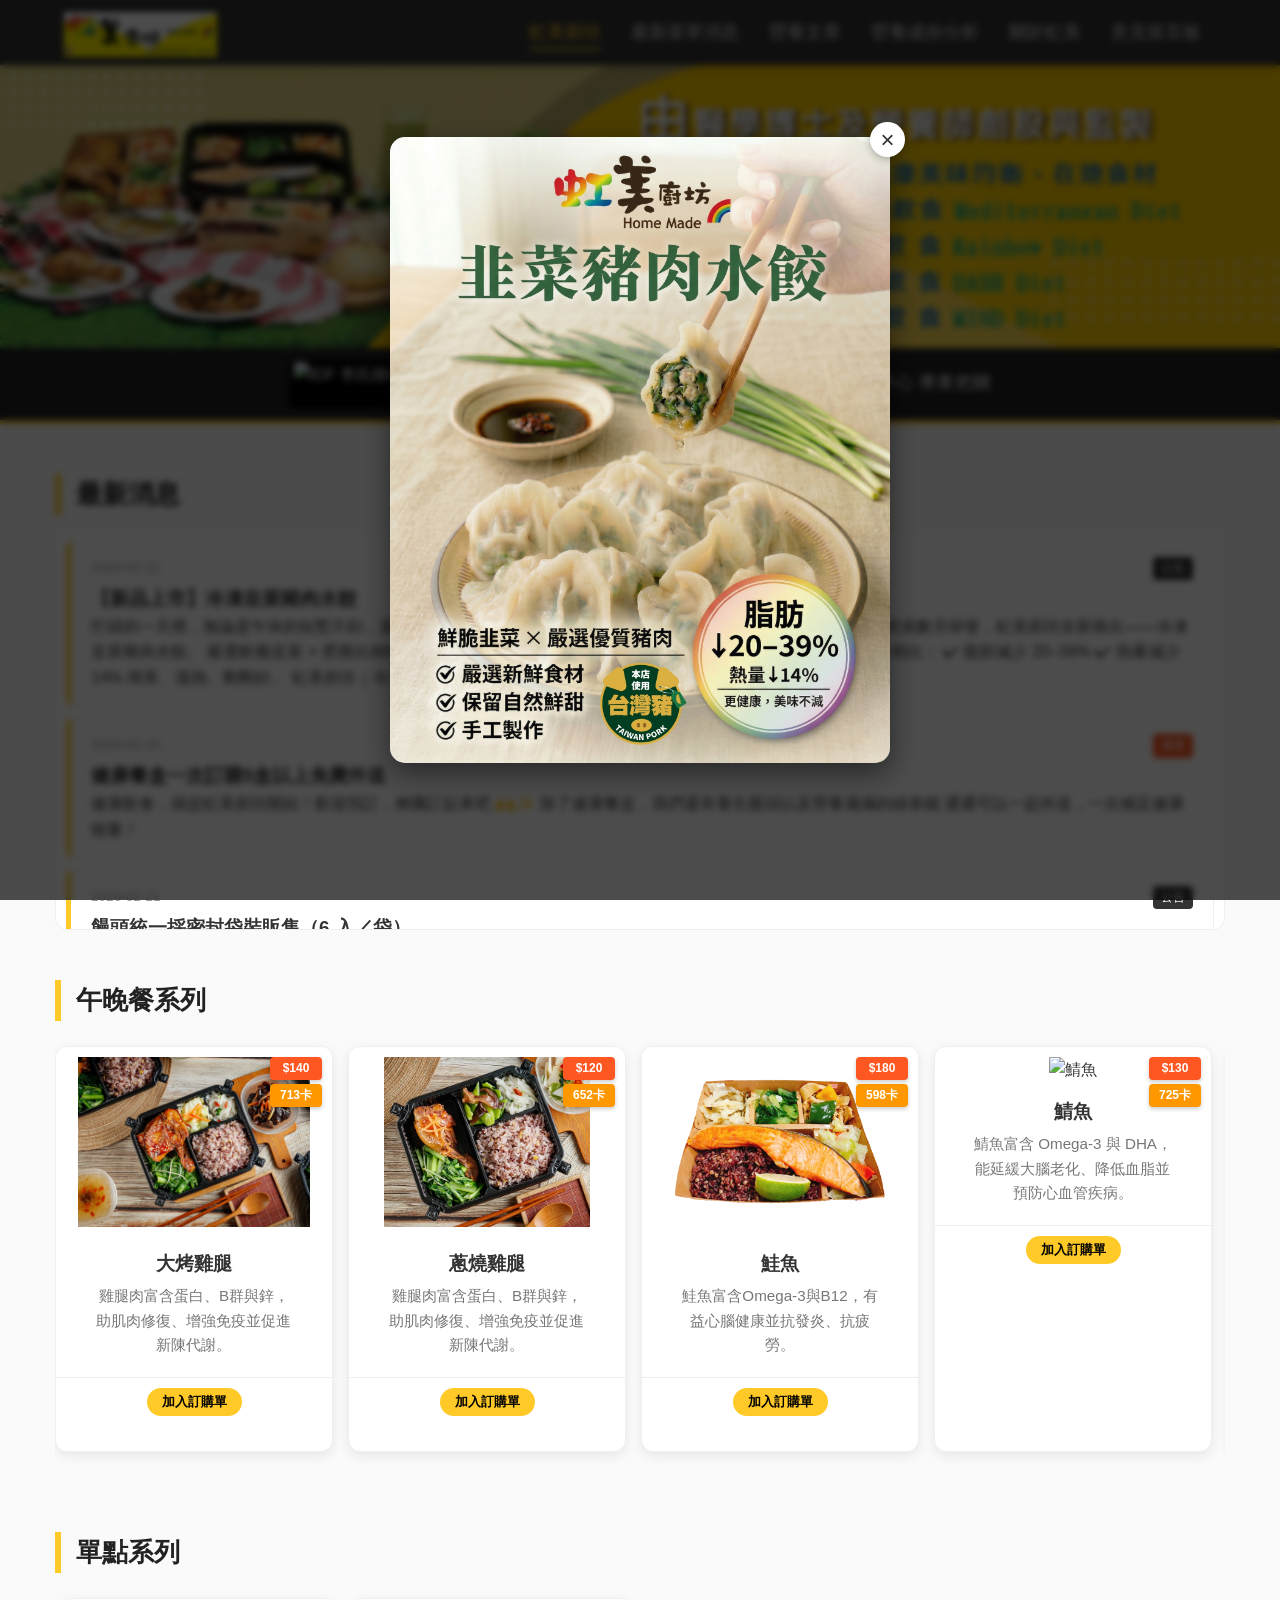
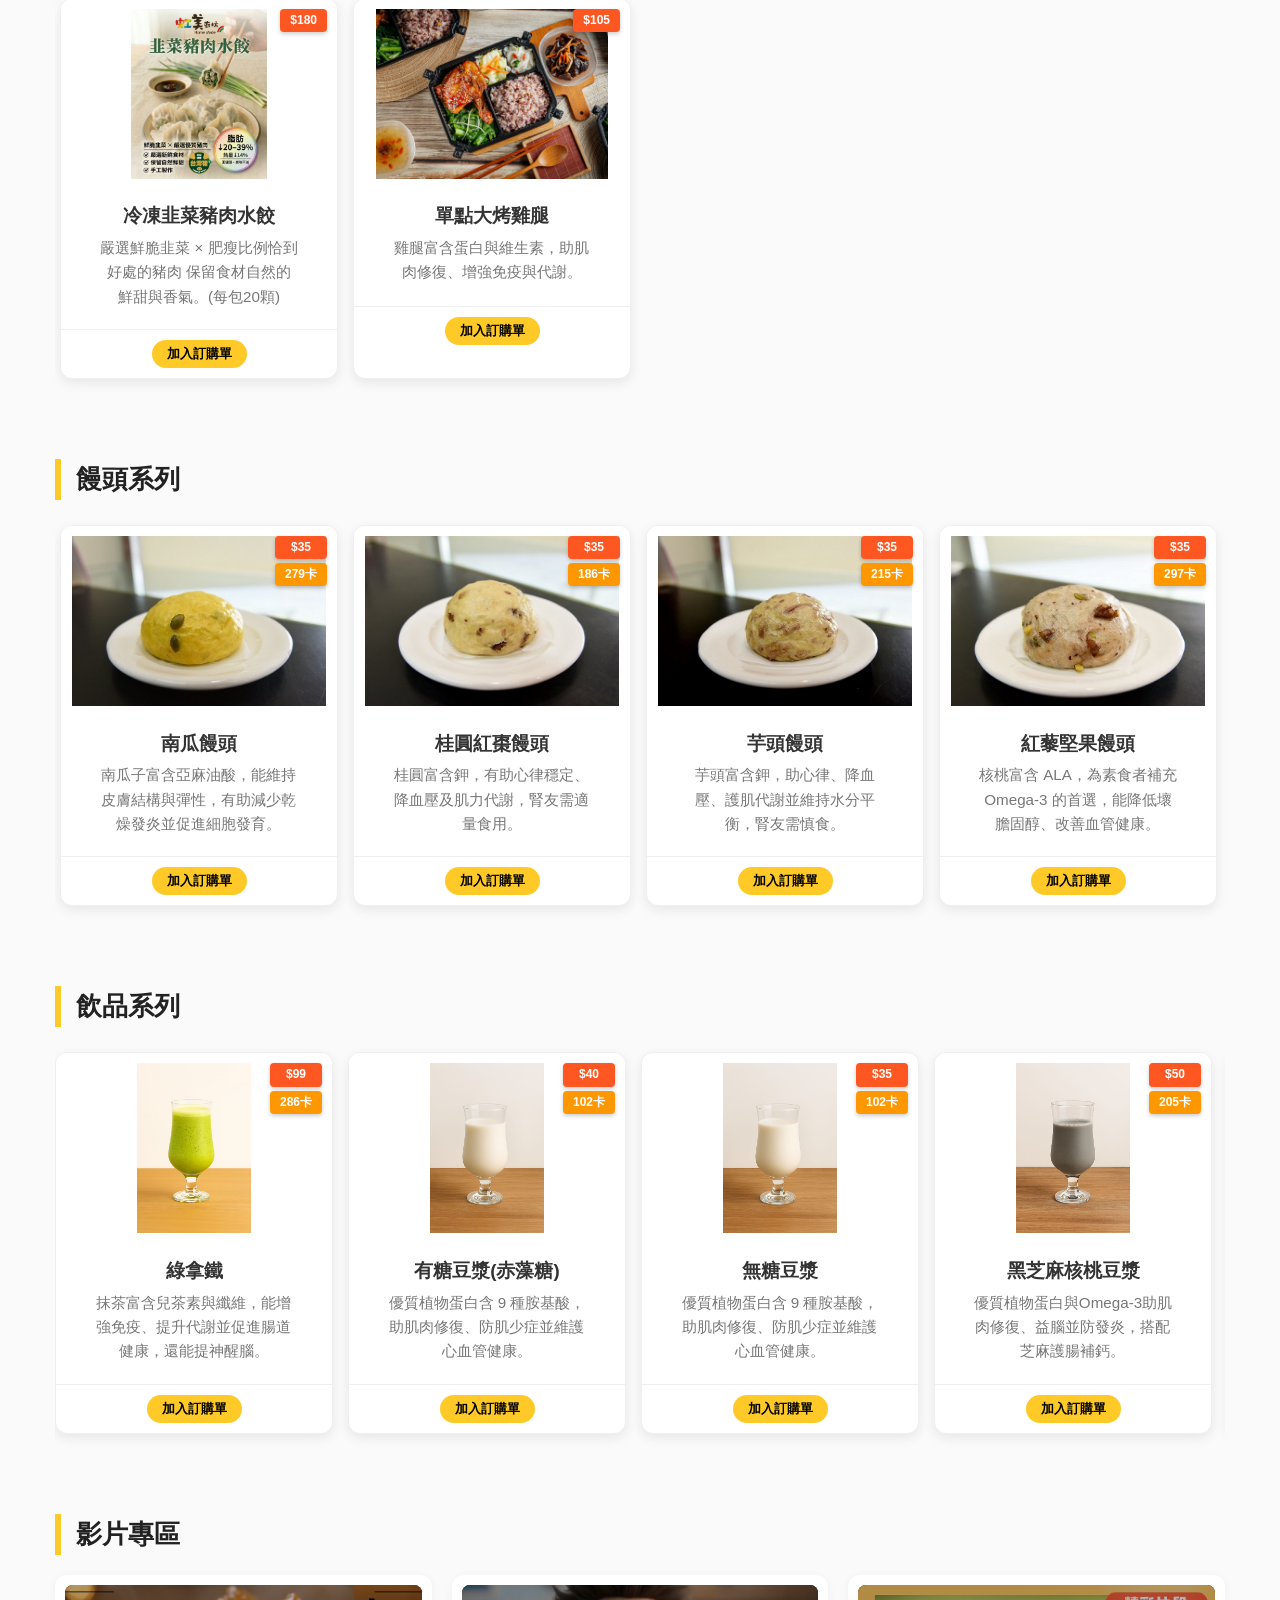
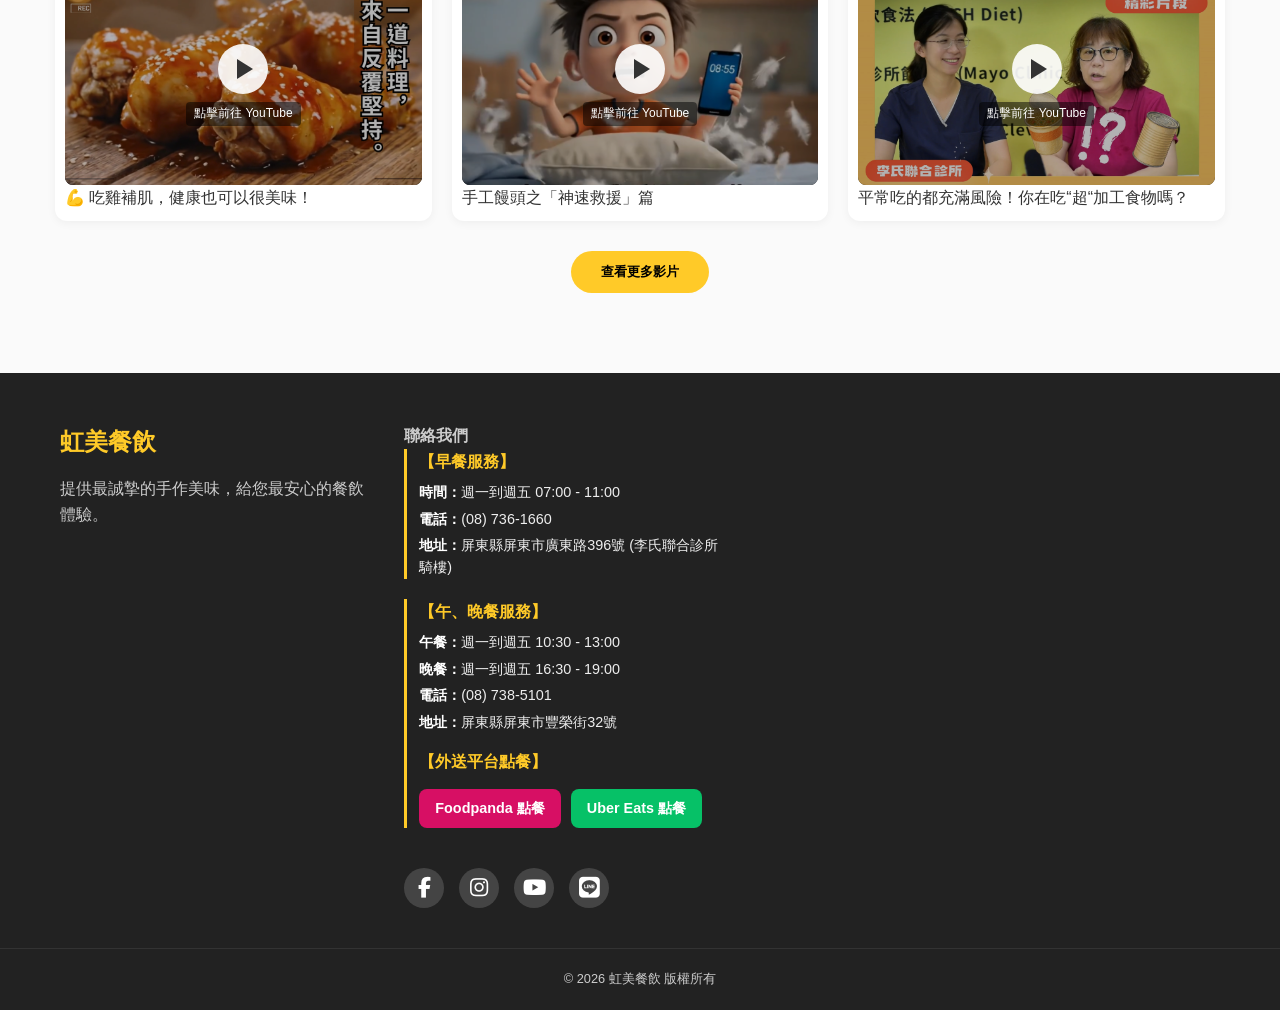
==== commit 8693da85: "Add files via upload" ====
--- a/index.html
+++ b/index.html
@@ -90,6 +90,52 @@
         left: 0;
       }
 
+      /* --- 方案 B：專業認證帶樣式 --- */
+      .cert-banner {
+        background-color: #222; /* 呼應首尾的深色系，凸顯專業感 */
+        color: #fff;
+        padding: 12px 15px;
+        border-bottom: 4px solid #ffca28; /* 虹美招牌黃色底線 */
+        text-align: center;
+      }
+      .cert-container {
+        max-width: 1200px;
+        margin: 0 auto;
+        display: flex;
+        justify-content: center;
+        align-items: center;
+        gap: 15px;
+        flex-wrap: wrap; 
+      }
+      .cert-logo {
+        height: 48px; /* 電腦版最佳高度 */
+        object-fit: contain;
+        background-color: #000; /* 若原圖為透明底，加上黑底可凸顯 IDF 標誌 */
+        border-radius: 4px;
+        padding: 2px 5px;
+      }
+      .cert-text {
+        font-size: 1.05rem;
+        letter-spacing: 1px;
+      }
+      .cert-text strong {
+        color: #ffca28; /* 重點字使用黃色 */
+      }
+
+      /* 手機版自適應微調 */
+      @media screen and (max-width: 767px) {
+        .cert-container {
+          flex-direction: column;
+          gap: 6px;
+        }
+        .cert-logo {
+          height: 38px;
+        }
+        .cert-text {
+          font-size: 0.9rem;
+        }
+      }
+      
       /* --- 3. 內容區容器 --- */
       .container {
         max-width: 1200px;
@@ -771,11 +817,11 @@
         }
       }
       .popup-content img {
-  width: 100%;
-  max-width: 100%; /* 確保圖片寬度不會超過容器 */
-  height: auto;
-  display: block;
-}
+        width: 100%;
+        max-width: 100%; /* 確保圖片寬度不會超過容器 */
+        height: auto;
+        display: block;
+      }
     </style>
   </head>
   <body>
@@ -783,9 +829,7 @@
     <div id="popup_ad" class="popup-overlay">
       <div class="popup-content">
         <button class="close-ad" id="closeAd">&times;</button>
-        <a
-          href="#"
-          target="_blank">
+        <a href="#" target="_blank">
           <img src="./image/ad-banner.jpg" alt="快顯活動廣告" />
         </a>
       </div>
@@ -808,12 +852,25 @@
         <a href="article.html">營養文章</a>
         <a href="analysis.html">營養成份分析</a>
         <a href="about.html">關於虹美</a>
+        <a href="board.html">意見留言板</a>
       </nav>
     </header>
 
     <div class="main-banner">
       <img src="./image/橫幅虹美 (1).png" alt="虹美餐飲橫幅大圖" />
     </div>
+
+    <!-- === 新增：方案 B 專業認證帶 === -->
+    <div class="cert-banner">
+      <div class="cert-container">
+        <!-- 附註：請確認您的圖片副檔名是 .webp 還是 .jpg，並在此更改 -->
+        <img src="./image/IDF-LOGO官網.webp" alt="IDF 李氏聯合診所認證" class="cert-logo" />
+        <span class="cert-text">
+          <strong>李氏聯合診所 ✕ 國際糖尿病聯盟 (IDF)</strong> 照護卓越中心 專業把關
+        </span>
+      </div>
+    </div>
+    <!-- ========================== -->
 
     <main class="container">
       <h2 class="section-title">最新消息</h2>
@@ -1733,7 +1790,6 @@
 
     <button id="backToTop">↑</button>
 
-    
     <div
       id="cart-panel"
       style="
@@ -1815,24 +1871,24 @@
           使用 LINE 送出訂單
         </button>
         <button
-  onclick="sendOrderToGoogleForm()"
-  style="
-    width: 100%; 
-    background-color: #4285f4;
-    color: white;
-    border: none;
-    padding: 10px;
-    border-radius: 5px;
-    font-weight: bold;
-    cursor: pointer;
-    margin-bottom: 8px;
-    display: flex;
-    align-items: center;
-    justify-content: center;
-    gap: 5px;
-  ">
-  <i class="fab fa-google"></i> Google 表單下單 (備援)
-</button>
+          onclick="sendOrderToGoogleForm()"
+          style="
+            width: 100%;
+            background-color: #4285f4;
+            color: white;
+            border: none;
+            padding: 10px;
+            border-radius: 5px;
+            font-weight: bold;
+            cursor: pointer;
+            margin-bottom: 8px;
+            display: flex;
+            align-items: center;
+            justify-content: center;
+            gap: 5px;
+          ">
+          <i class="fab fa-google"></i> Google 表單下單 (備援)
+        </button>
         <button
           onclick="clearCart()"
           style="
@@ -1851,43 +1907,46 @@
     </div>
 
     <script>
-  // 1. 自動讓導覽列顯示當前分頁 (底線效果)
-  window.addEventListener("DOMContentLoaded", () => {
-    const currentUrl = window.location.pathname.split("/").pop();
-    const navLinks = document.querySelectorAll("nav a");
-    navLinks.forEach((link) => {
-      const linkHref = link.getAttribute("href");
-      if (currentUrl === linkHref || (currentUrl === "" && linkHref === "index.html")) {
-        link.classList.add("active");
-      }
-    });
-  });
-
-  // 2. 購物車資料處理
-  let cart = [];
-
-  function addToCart(name, price) {
-    cart.push({ name, price });
-    updateCartUI();
-    document.getElementById("cart-panel").style.display = "block";
-  }
-
-  function updateCartUI() {
-    const listElement = document.getElementById("cart-list");
-    const totalElement = document.getElementById("cart-total");
-    listElement.innerHTML = "";
-    let total = 0;
-
-    // 統計各品項數量
-    const summary = cart.reduce((acc, item) => {
-      if (!acc[item.name]) acc[item.name] = { count: 0, price: item.price };
-      acc[item.name].count += 1;
-      return acc;
-    }, {});
-
-    for (const [name, info] of Object.entries(summary)) {
-      total += info.price * info.count;
-      listElement.innerHTML += `
+      // 1. 自動讓導覽列顯示當前分頁 (底線效果)
+      window.addEventListener("DOMContentLoaded", () => {
+        const currentUrl = window.location.pathname.split("/").pop();
+        const navLinks = document.querySelectorAll("nav a");
+        navLinks.forEach((link) => {
+          const linkHref = link.getAttribute("href");
+          if (
+            currentUrl === linkHref ||
+            (currentUrl === "" && linkHref === "index.html")
+          ) {
+            link.classList.add("active");
+          }
+        });
+      });
+
+      // 2. 購物車資料處理
+      let cart = [];
+
+      function addToCart(name, price) {
+        cart.push({ name, price });
+        updateCartUI();
+        document.getElementById("cart-panel").style.display = "block";
+      }
+
+      function updateCartUI() {
+        const listElement = document.getElementById("cart-list");
+        const totalElement = document.getElementById("cart-total");
+        listElement.innerHTML = "";
+        let total = 0;
+
+        // 統計各品項數量
+        const summary = cart.reduce((acc, item) => {
+          if (!acc[item.name]) acc[item.name] = { count: 0, price: item.price };
+          acc[item.name].count += 1;
+          return acc;
+        }, {});
+
+        for (const [name, info] of Object.entries(summary)) {
+          total += info.price * info.count;
+          listElement.innerHTML += `
         <li style="display: flex; justify-content: space-between; align-items: center; margin-bottom: 10px;">
           <div style="display: flex; flex-direction: column;">
             <span style="font-weight: 500;">${name}</span>
@@ -1899,171 +1958,178 @@
             <button onclick="changeQty('${name}', 1)" style="width:24px; height:24px; border:1px solid #ddd; border-radius:50%; cursor:pointer;">+</button>
           </div>
         </li>`;
-    }
-    totalElement.innerText = total;
-  }
-
-  function changeQty(name, delta) {
-    if (delta === 1) {
-      const item = cart.find(i => i.name === name);
-      cart.push({ name: item.name, price: item.price });
-    } else {
-      const index = cart.findLastIndex(i => i.name === name);
-      if (index !== -1) cart.splice(index, 1);
-    }
-    if (cart.length === 0) document.getElementById("cart-panel").style.display = "none";
-    updateCartUI();
-  }
-
-  function clearCart() {
-    if (confirm("確定要清空訂購清單嗎？")) {
-      cart = [];
-      updateCartUI();
-      document.getElementById("cart-panel").style.display = "none";
-    }
-  }
-
-  // 3. 【核心修復】縮放功能邏輯
-  function toggleCartMin() {
-    const wrapper = document.getElementById("cart-content-wrapper");
-    const icon = document.getElementById("min-icon");
-    const panel = document.getElementById("cart-panel");
-
-    // 修改判斷方式：如果 display 不是 none (代表現在正開著)，就執行縮小
-    if (wrapper.style.display !== "none") {
-      wrapper.style.display = "none"; // 執行縮小
-      icon.innerText = "+";
-      panel.style.width = "150px";
-      panel.style.opacity = "1";
-    } else {
-      wrapper.style.display = "block"; // 執行展開
-      icon.innerText = "−";
-      panel.style.width = "260px";
-    }
-  }
-
-  // 4. 【核心修復】LINE 送出功能 (含實名制對話框)
-  function sendToLine() {
-    if (cart.length === 0) return alert("請先選擇餐點喔！");
-    
-    // 方案 B 的確認視窗
-    const isConfirmed = confirm("【實名制訂購須知】\n\n1. 為求實名制，請務必先加入 LINE 官方好友。\n2. 送出後請傳訊息告知預計取餐時間。\n\n確定要送出訂單嗎？");
-    if (!isConfirmed) return;
-
-    const userName = prompt("請輸入訂購人姓名：");
-    if (!userName || userName.trim().length < 2) return alert("請輸入正確姓名！");
-    const userPhone = prompt("請輸入手機號碼：");
-    if (!/^09\d{8}$/.test(userPhone)) return alert("手機格式錯誤！");
-
-    const userNote = document.getElementById("order-note").value;
-    const summary = cart.reduce((acc, item) => { 
-        acc[item.name] = (acc[item.name] || 0) + 1; 
-        return acc; 
-    }, {});
-
-    let message = `【虹美官網訂單】\n訂購人：${userName}\n電話：${userPhone}\n`;
-    if (userNote) message += `備註：${userNote}\n`;
-    message += `------------------\n訂購明細：\n`;
-    for (const [name, count] of Object.entries(summary)) { 
-        message += `• ${name} x ${count}\n`; 
-    }
-    message += `💰 總計：$${document.getElementById("cart-total").innerText} 元`;
-    
-    window.location.href = `https://line.me/R/msg/text/?${encodeURIComponent(message)}`;
-  }
-
-  // 5. 【核心修復】Google 表單送出功能 (含實名制對話框)
-  function sendOrderToGoogleForm() {
-    if (cart.length === 0) return alert("購物車是空的！");
-    
-    // 方案 B 的確認視窗
-    const isConfirmed = confirm("【登入提醒】\n\n為落實實名制，使用 Google 表單「必須登入 Google 帳號」。\n\n確定要前往表單頁面嗎？");
-    if (!isConfirmed) return;
-
-    const userNote = document.getElementById("order-note").value;
-    const summary = cart.reduce((acc, item) => { 
-        acc[item.name] = (acc[item.name] || 0) + 1; 
-        return acc; 
-    }, {});
-
-    let details = "【虹美廚坊 - 備援訂單】\n\n";
-    for (const [name, count] of Object.entries(summary)) { 
-        details += `● ${name} x ${count}\n`; 
-    }
-    details += `\n💰 總計金額：$${document.getElementById("cart-total").innerText} 元`;
-
-    const baseUrl = "https://docs.google.com/forms/d/e/1FAIpQLSc4Q5nbGPZtgEapQRIn9hdVRDFXbTbkT6qp0_8KyjR9ARr7Lg/viewform?usp=pp_url";
-    // 同時傳遞 明細(entry.1520106088) 與 備註(entry.259421630)
-    const finalUrl = `${baseUrl}&entry.1520106088=${encodeURIComponent(details)}&entry.259421630=${encodeURIComponent(userNote)}`;
-    
-    window.open(finalUrl, "_blank");
-  }
-
-  // 廣告與其他 UI 功能保持不變...
-  // === 6. 快顯廣告自動彈出邏輯 (含 localStorage 記憶功能) ===
-  window.addEventListener("load", () => {
-    const popupAd = document.getElementById("popup_ad");
-    const closeAd = document.getElementById("closeAd");
-
-    if (!popupAd || !closeAd) return; // 安全檢查
-
-    // 獲取今天的日期字串 (例如: "2026-04-04")
-    const today = new Date().toISOString().split("T")[0];
-
-    // 檢查 localStorage 是否存有今天的關閉紀錄
-    const adClosedDate = localStorage.getItem("hongmei_ad_closed_date");
-
-    // 如果今天的日期還沒被記錄過，才執行彈出邏輯
-    if (adClosedDate !== today) {
-      setTimeout(() => {
-        popupAd.style.display = "flex";
-      }, 1000); // 網頁載入 1 秒後顯示
-    }
-
-    // 點擊關閉按鈕
-    closeAd.onclick = () => {
-      popupAd.style.display = "none";
-      // 關鍵：將今天的日期存入 localStorage，標記為今日已關閉
-      localStorage.setItem("hongmei_ad_closed_date", today);
-    };
-
-    // 點擊背景區域也能關閉
-    popupAd.onclick = (e) => {
-      if (e.target === popupAd) {
-        popupAd.style.display = "none";
-        localStorage.setItem("hongmei_ad_closed_date", today);
-      }
-    };
-  });
-  // === 7. 回到頂部按鈕功能 ===
-  const btnTop = document.getElementById("backToTop");
-  window.addEventListener("scroll", () => {
-    // 當網頁往下捲動超過 400 像素時幫按鈕加上 .show 類別
-    if (window.scrollY > 400) {
-      btnTop.classList.add("show");
-    } else {
-      btnTop.classList.remove("show");
-    }
-  });
-  
-  // 點擊按鈕平滑回到最上方
-  btnTop.onclick = () => window.scrollTo({ top: 0, behavior: "smooth" });
-  // === 8. 查看更多影片功能修復 ===
-document.addEventListener("DOMContentLoaded", () => {
-  const loadMoreBtn = document.getElementById("loadMoreBtn");
-  const hiddenVideos = document.querySelectorAll(".video-card.hidden");
-
-  if (loadMoreBtn) {
-    loadMoreBtn.addEventListener("click", () => {
-      hiddenVideos.forEach((video) => {
-        // 移除 hidden 類別讓影片顯示
-        video.classList.remove("hidden");
+        }
+        totalElement.innerText = total;
+      }
+
+      function changeQty(name, delta) {
+        if (delta === 1) {
+          const item = cart.find((i) => i.name === name);
+          cart.push({ name: item.name, price: item.price });
+        } else {
+          const index = cart.findLastIndex((i) => i.name === name);
+          if (index !== -1) cart.splice(index, 1);
+        }
+        if (cart.length === 0)
+          document.getElementById("cart-panel").style.display = "none";
+        updateCartUI();
+      }
+
+      function clearCart() {
+        if (confirm("確定要清空訂購清單嗎？")) {
+          cart = [];
+          updateCartUI();
+          document.getElementById("cart-panel").style.display = "none";
+        }
+      }
+
+      // 3. 【核心修復】縮放功能邏輯
+      function toggleCartMin() {
+        const wrapper = document.getElementById("cart-content-wrapper");
+        const icon = document.getElementById("min-icon");
+        const panel = document.getElementById("cart-panel");
+
+        // 修改判斷方式：如果 display 不是 none (代表現在正開著)，就執行縮小
+        if (wrapper.style.display !== "none") {
+          wrapper.style.display = "none"; // 執行縮小
+          icon.innerText = "+";
+          panel.style.width = "150px";
+          panel.style.opacity = "1";
+        } else {
+          wrapper.style.display = "block"; // 執行展開
+          icon.innerText = "−";
+          panel.style.width = "260px";
+        }
+      }
+
+      // 4. 【核心修復】LINE 送出功能 (含實名制對話框)
+      function sendToLine() {
+        if (cart.length === 0) return alert("請先選擇餐點喔！");
+
+        // 方案 B 的確認視窗
+        const isConfirmed = confirm(
+          "【實名制訂購須知】\n\n1. 為求實名制，請務必先加入 LINE 官方好友。\n2. 送出後請傳訊息告知預計取餐時間。\n\n確定要送出訂單嗎？",
+        );
+        if (!isConfirmed) return;
+
+        const userName = prompt("請輸入訂購人姓名：");
+        if (!userName || userName.trim().length < 2)
+          return alert("請輸入正確姓名！");
+        const userPhone = prompt("請輸入手機號碼：");
+        if (!/^09\d{8}$/.test(userPhone)) return alert("手機格式錯誤！");
+
+        const userNote = document.getElementById("order-note").value;
+        const summary = cart.reduce((acc, item) => {
+          acc[item.name] = (acc[item.name] || 0) + 1;
+          return acc;
+        }, {});
+
+        let message = `【虹美官網訂單】\n訂購人：${userName}\n電話：${userPhone}\n`;
+        if (userNote) message += `備註：${userNote}\n`;
+        message += `------------------\n訂購明細：\n`;
+        for (const [name, count] of Object.entries(summary)) {
+          message += `• ${name} x ${count}\n`;
+        }
+        message += `💰 總計：$${document.getElementById("cart-total").innerText} 元`;
+
+        window.location.href = `https://line.me/R/msg/text/?${encodeURIComponent(message)}`;
+      }
+
+      // 5. 【核心修復】Google 表單送出功能 (含實名制對話框)
+      function sendOrderToGoogleForm() {
+        if (cart.length === 0) return alert("購物車是空的！");
+
+        // 方案 B 的確認視窗
+        const isConfirmed = confirm(
+          "【登入提醒】\n\n為落實實名制，使用 Google 表單「必須登入 Google 帳號」。\n\n確定要前往表單頁面嗎？",
+        );
+        if (!isConfirmed) return;
+
+        const userNote = document.getElementById("order-note").value;
+        const summary = cart.reduce((acc, item) => {
+          acc[item.name] = (acc[item.name] || 0) + 1;
+          return acc;
+        }, {});
+
+        let details = "【虹美廚坊 - 備援訂單】\n\n";
+        for (const [name, count] of Object.entries(summary)) {
+          details += `● ${name} x ${count}\n`;
+        }
+        details += `\n💰 總計金額：$${document.getElementById("cart-total").innerText} 元`;
+
+        const baseUrl =
+          "https://docs.google.com/forms/d/e/1FAIpQLSc4Q5nbGPZtgEapQRIn9hdVRDFXbTbkT6qp0_8KyjR9ARr7Lg/viewform?usp=pp_url";
+        // 同時傳遞 明細(entry.1520106088) 與 備註(entry.259421630)
+        const finalUrl = `${baseUrl}&entry.1520106088=${encodeURIComponent(details)}&entry.259421630=${encodeURIComponent(userNote)}`;
+
+        window.open(finalUrl, "_blank");
+      }
+
+      // 廣告與其他 UI 功能保持不變...
+      // === 6. 快顯廣告自動彈出邏輯 (含 localStorage 記憶功能) ===
+      window.addEventListener("load", () => {
+        const popupAd = document.getElementById("popup_ad");
+        const closeAd = document.getElementById("closeAd");
+
+        if (!popupAd || !closeAd) return; // 安全檢查
+
+        // 獲取今天的日期字串 (例如: "2026-04-04")
+        const today = new Date().toISOString().split("T")[0];
+
+        // 檢查 localStorage 是否存有今天的關閉紀錄
+        const adClosedDate = localStorage.getItem("hongmei_ad_closed_date");
+
+        // 如果今天的日期還沒被記錄過，才執行彈出邏輯
+        if (adClosedDate !== today) {
+          setTimeout(() => {
+            popupAd.style.display = "flex";
+          }, 1000); // 網頁載入 1 秒後顯示
+        }
+
+        // 點擊關閉按鈕
+        closeAd.onclick = () => {
+          popupAd.style.display = "none";
+          // 關鍵：將今天的日期存入 localStorage，標記為今日已關閉
+          localStorage.setItem("hongmei_ad_closed_date", today);
+        };
+
+        // 點擊背景區域也能關閉
+        popupAd.onclick = (e) => {
+          if (e.target === popupAd) {
+            popupAd.style.display = "none";
+            localStorage.setItem("hongmei_ad_closed_date", today);
+          }
+        };
       });
-      // 點擊後隱藏「查看更多」按鈕，因為已經沒有更多可以顯示了
-      loadMoreBtn.style.display = "none";
-    });
-  }
-});
-</script>
+      // === 7. 回到頂部按鈕功能 ===
+      const btnTop = document.getElementById("backToTop");
+      window.addEventListener("scroll", () => {
+        // 當網頁往下捲動超過 400 像素時幫按鈕加上 .show 類別
+        if (window.scrollY > 400) {
+          btnTop.classList.add("show");
+        } else {
+          btnTop.classList.remove("show");
+        }
+      });
+
+      // 點擊按鈕平滑回到最上方
+      btnTop.onclick = () => window.scrollTo({ top: 0, behavior: "smooth" });
+      // === 8. 查看更多影片功能修復 ===
+      document.addEventListener("DOMContentLoaded", () => {
+        const loadMoreBtn = document.getElementById("loadMoreBtn");
+        const hiddenVideos = document.querySelectorAll(".video-card.hidden");
+
+        if (loadMoreBtn) {
+          loadMoreBtn.addEventListener("click", () => {
+            hiddenVideos.forEach((video) => {
+              // 移除 hidden 類別讓影片顯示
+              video.classList.remove("hidden");
+            });
+            // 點擊後隱藏「查看更多」按鈕，因為已經沒有更多可以顯示了
+            loadMoreBtn.style.display = "none";
+          });
+        }
+      });
+    </script>
   </body>
 </html>
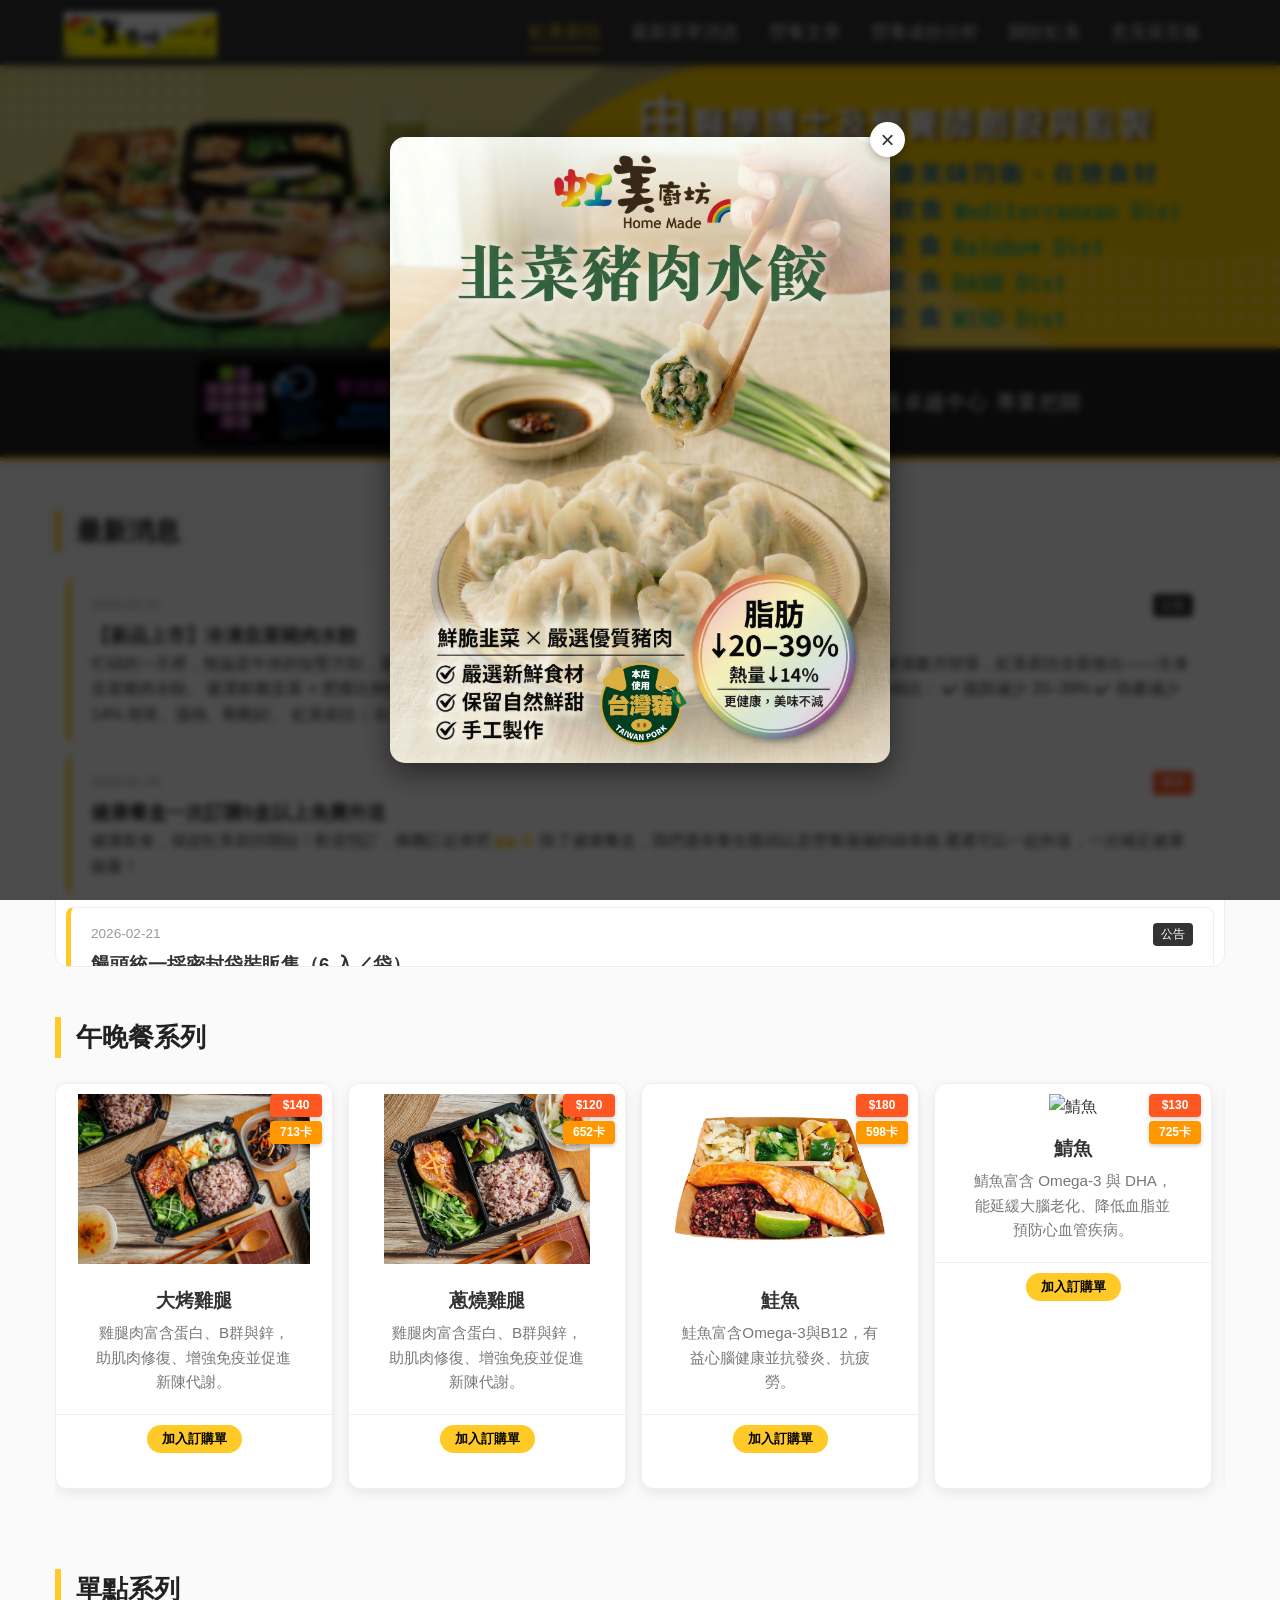
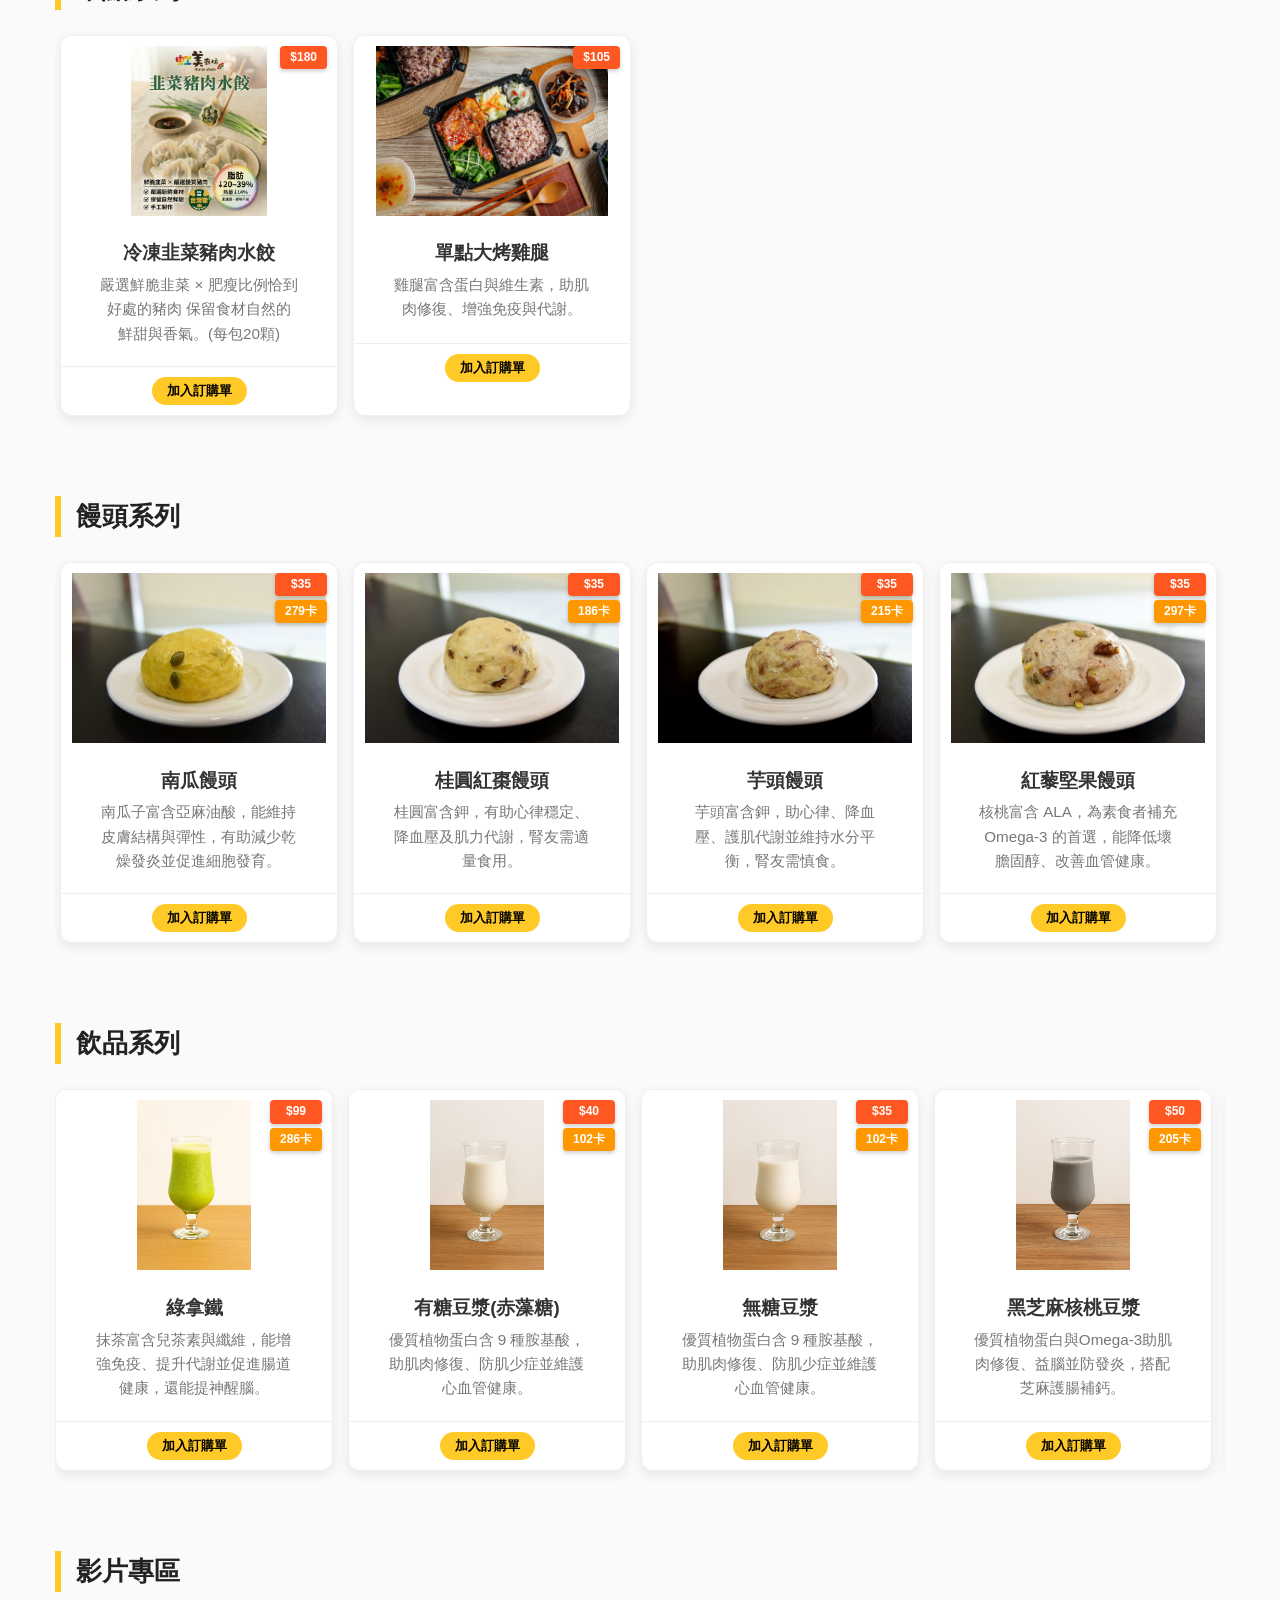
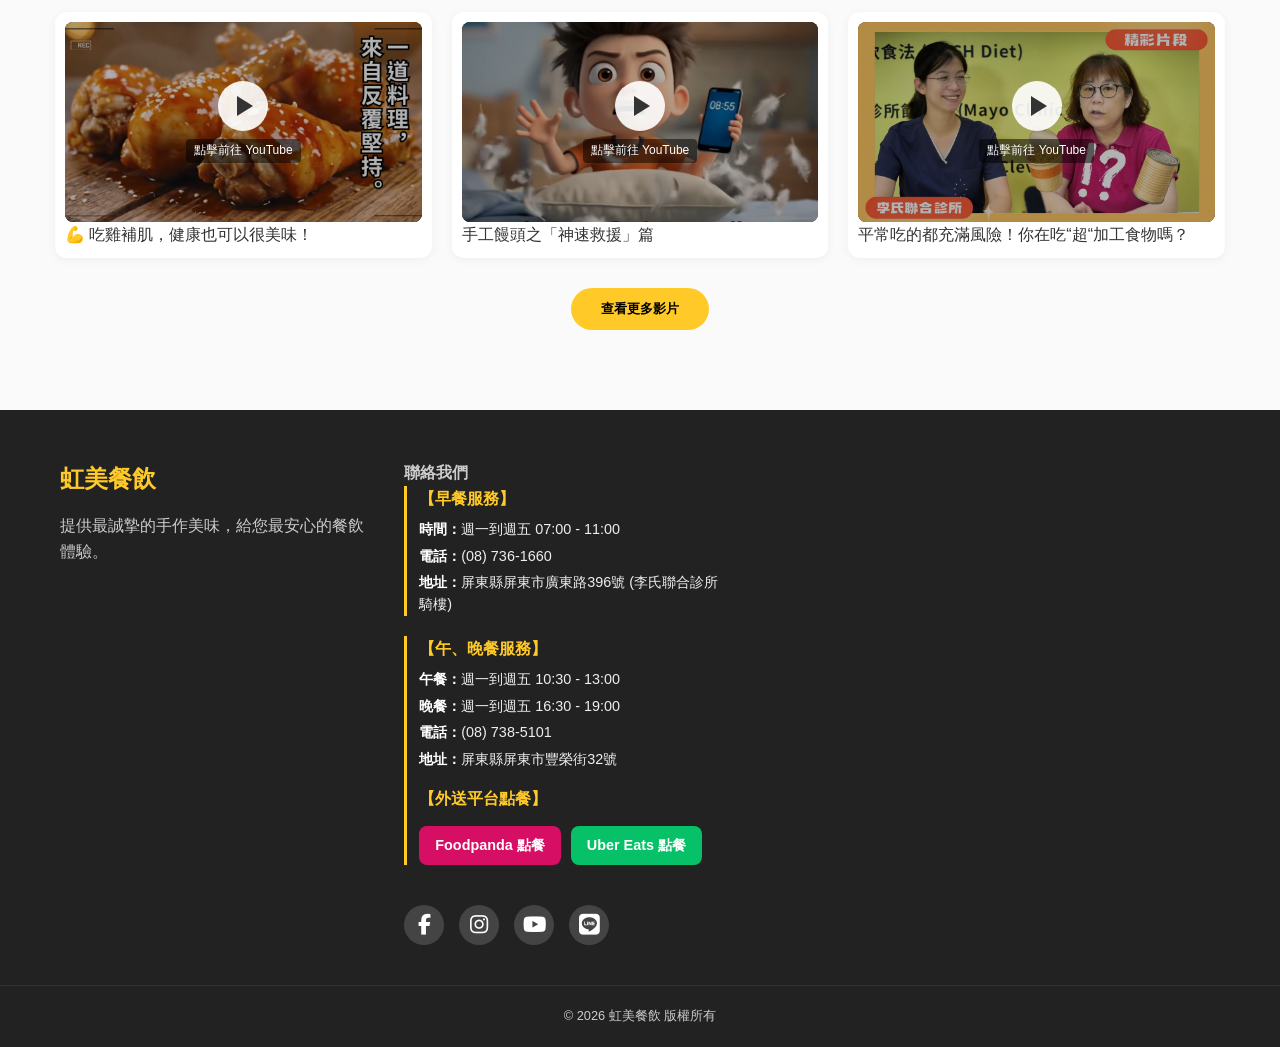
==== commit 175d887d: "Add files via upload" ====
--- a/index.html
+++ b/index.html
@@ -105,18 +105,21 @@
         justify-content: center;
         align-items: center;
         gap: 15px;
-        flex-wrap: wrap; 
+        flex-wrap: wrap;
       }
       .cert-logo {
-        height: 48px; /* 電腦版最佳高度 */
+        height: 85px; /* 從 48px 大幅放大，讓內部文字清晰 */
         object-fit: contain;
-        background-color: #000; /* 若原圖為透明底，加上黑底可凸顯 IDF 標誌 */
-        border-radius: 4px;
-        padding: 2px 5px;
-      }
+        border-radius: 8px;
+        padding: 5px;
+        background-color: #000; /* 統一黑底修飾邊界 */
+        box-shadow: 0 4px 12px rgba(0, 0, 0, 0.4); /* 增加陰影讓它更立體 */
+      }
+
       .cert-text {
-        font-size: 1.05rem;
-        letter-spacing: 1px;
+        font-size: 1.25rem; /* 文字同步放大 */
+        letter-spacing: 1.5px;
+        margin-left: 10px;
       }
       .cert-text strong {
         color: #ffca28; /* 重點字使用黃色 */
@@ -126,16 +129,16 @@
       @media screen and (max-width: 767px) {
         .cert-container {
           flex-direction: column;
-          gap: 6px;
+          gap: 10px;
         }
         .cert-logo {
-          height: 38px;
+          height: 65px;
         }
         .cert-text {
-          font-size: 0.9rem;
-        }
-      }
-      
+          font-size: 1.05rem;
+        }
+      }
+
       /* --- 3. 內容區容器 --- */
       .container {
         max-width: 1200px;
@@ -864,9 +867,13 @@
     <div class="cert-banner">
       <div class="cert-container">
         <!-- 附註：請確認您的圖片副檔名是 .webp 還是 .jpg，並在此更改 -->
-        <img src="./image/IDF-LOGO官網.webp" alt="IDF 李氏聯合診所認證" class="cert-logo" />
+        <img
+          src="./image/IDF-LOGO官網.webp"
+          alt="IDF 李氏聯合診所認證"
+          class="cert-logo" />
         <span class="cert-text">
-          <strong>李氏聯合診所 ✕ 國際糖尿病聯盟 (IDF)</strong> 照護卓越中心 專業把關
+          <strong>李氏聯合診所 ✕ 國際糖尿病聯盟 (IDF)</strong> 照護卓越中心
+          專業把關
         </span>
       </div>
     </div>
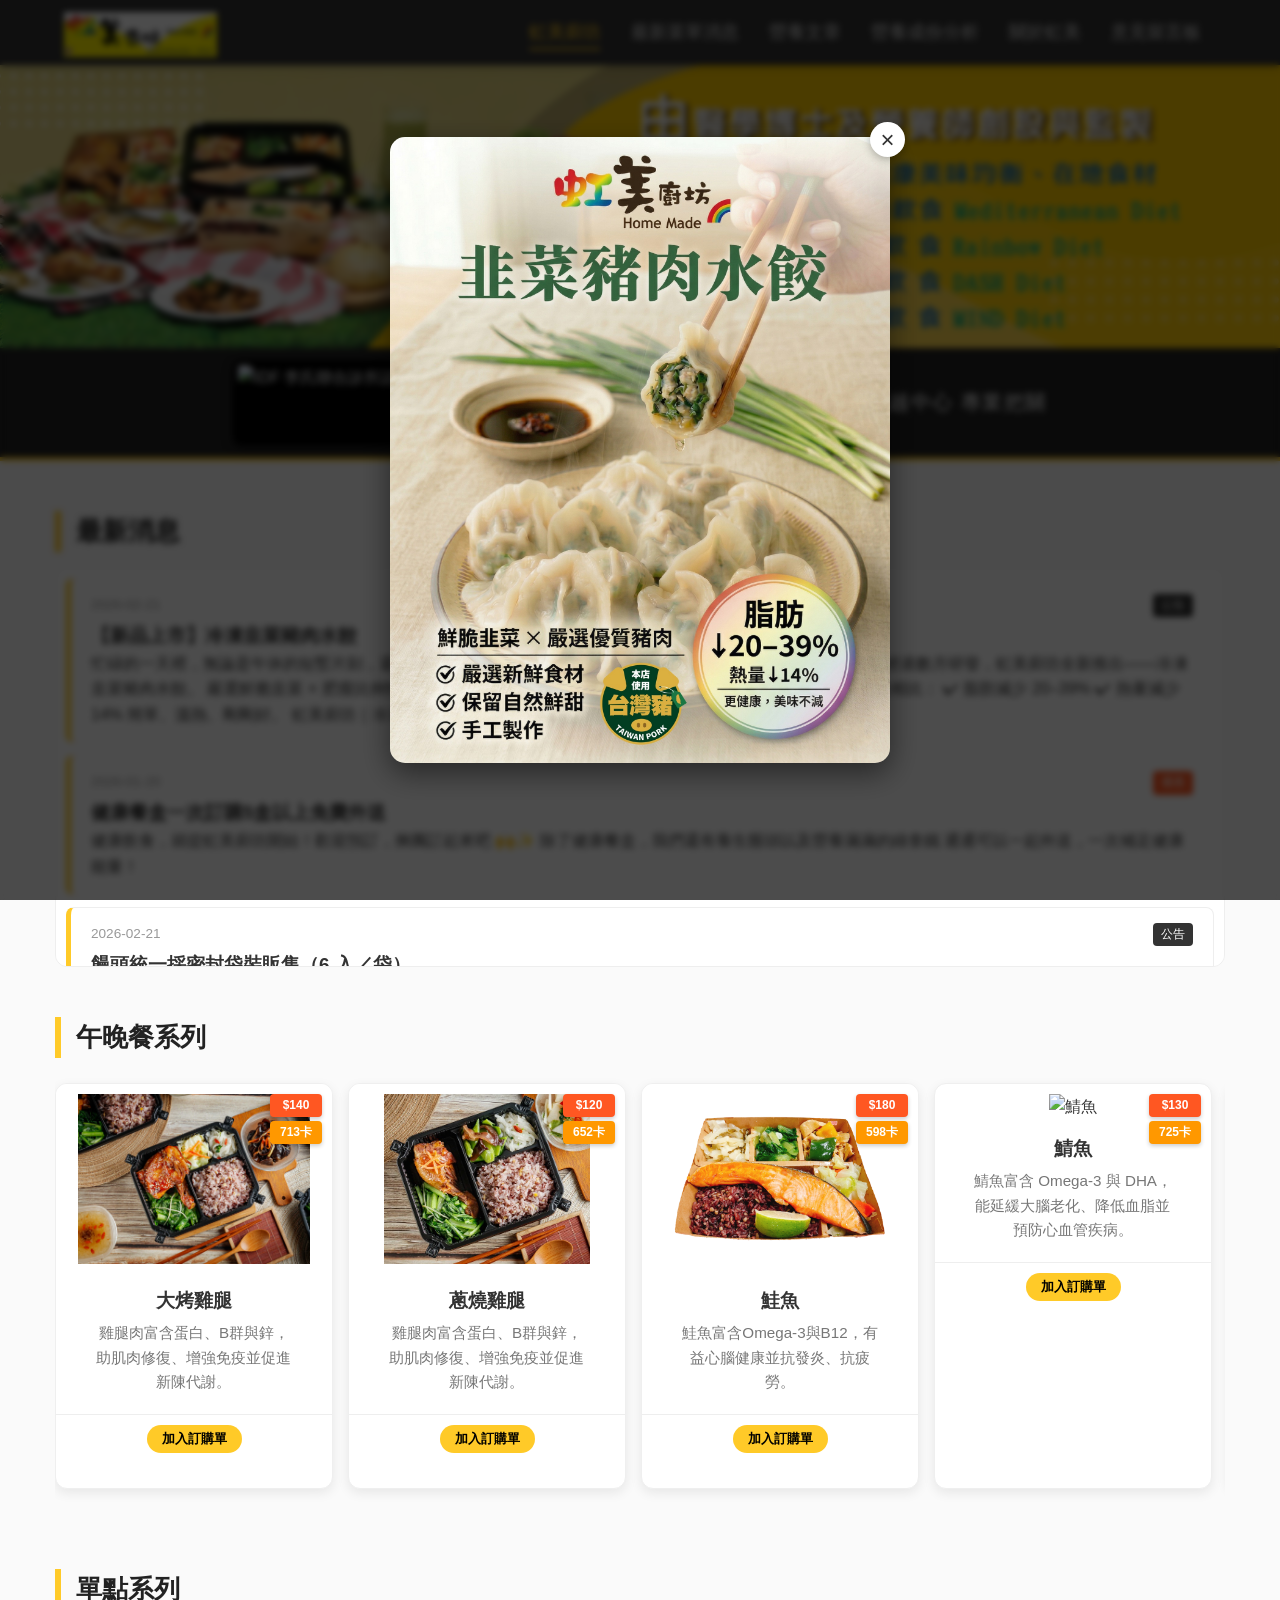
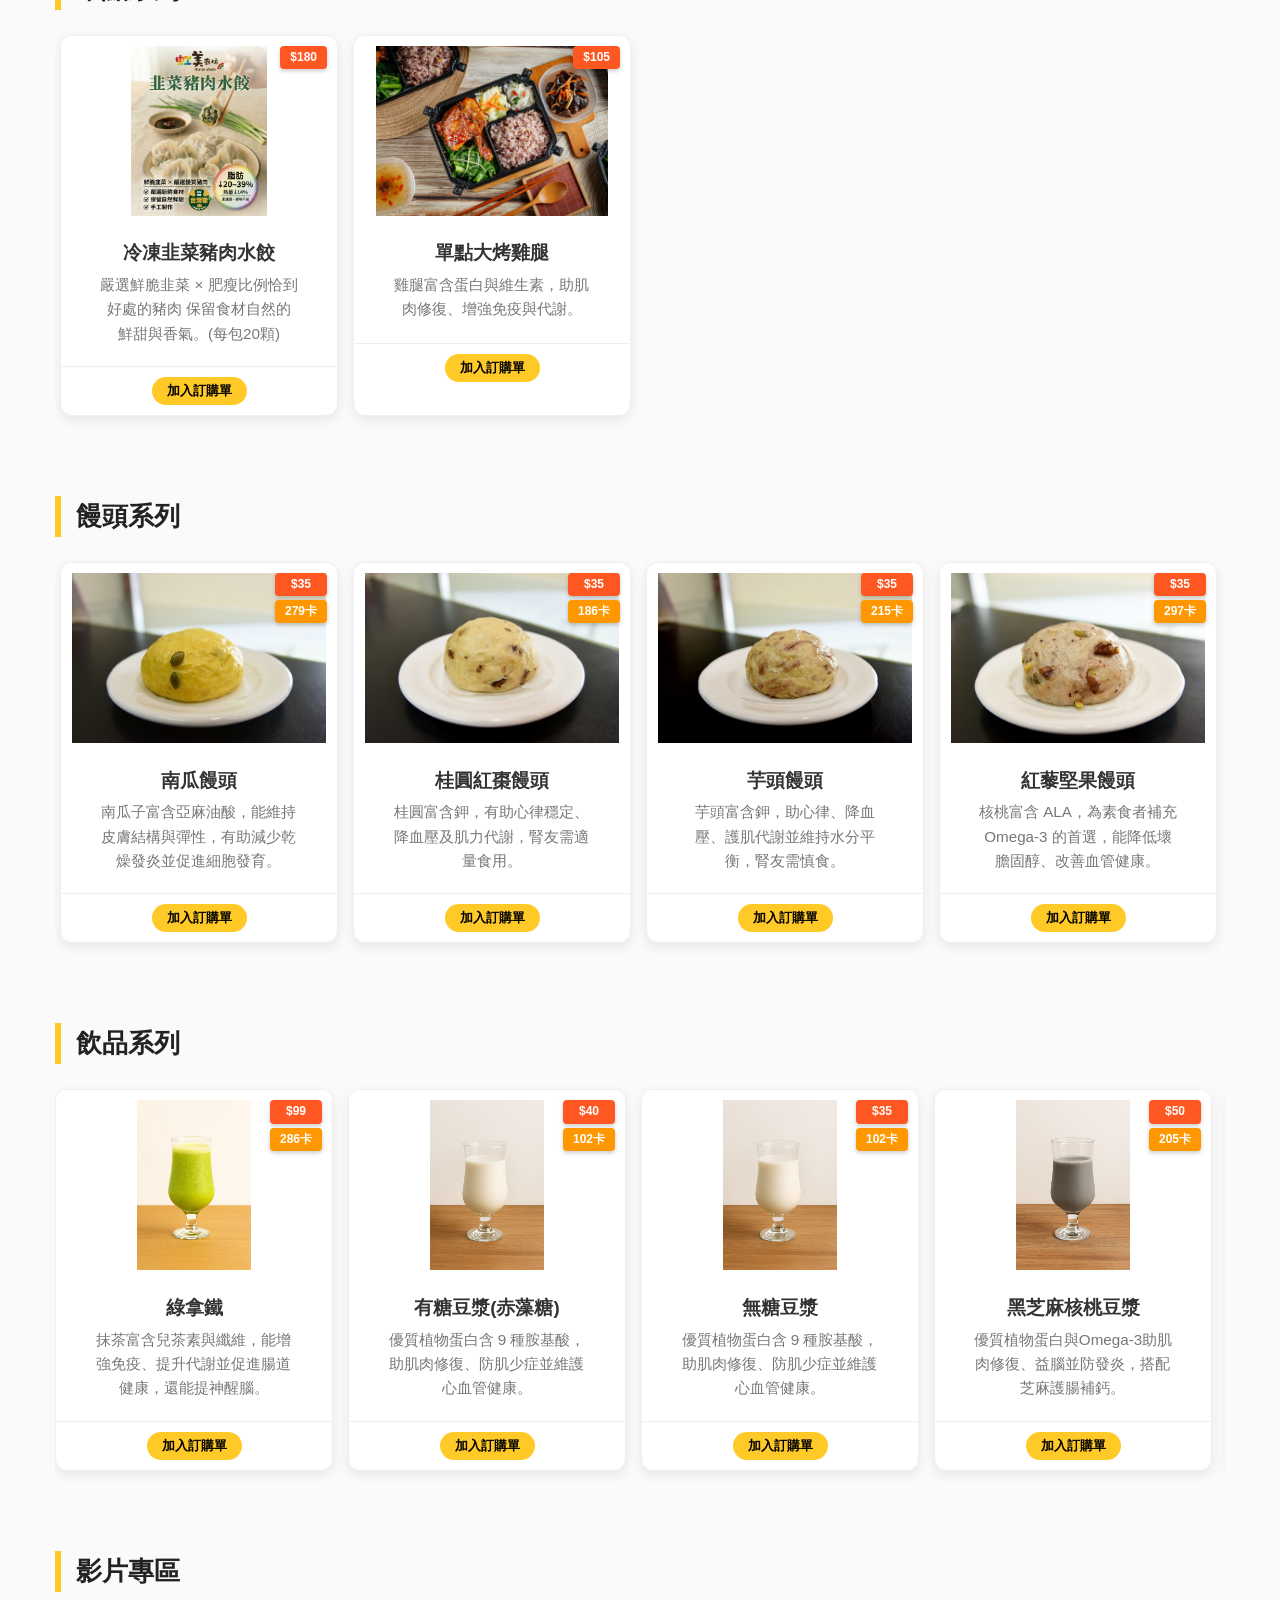
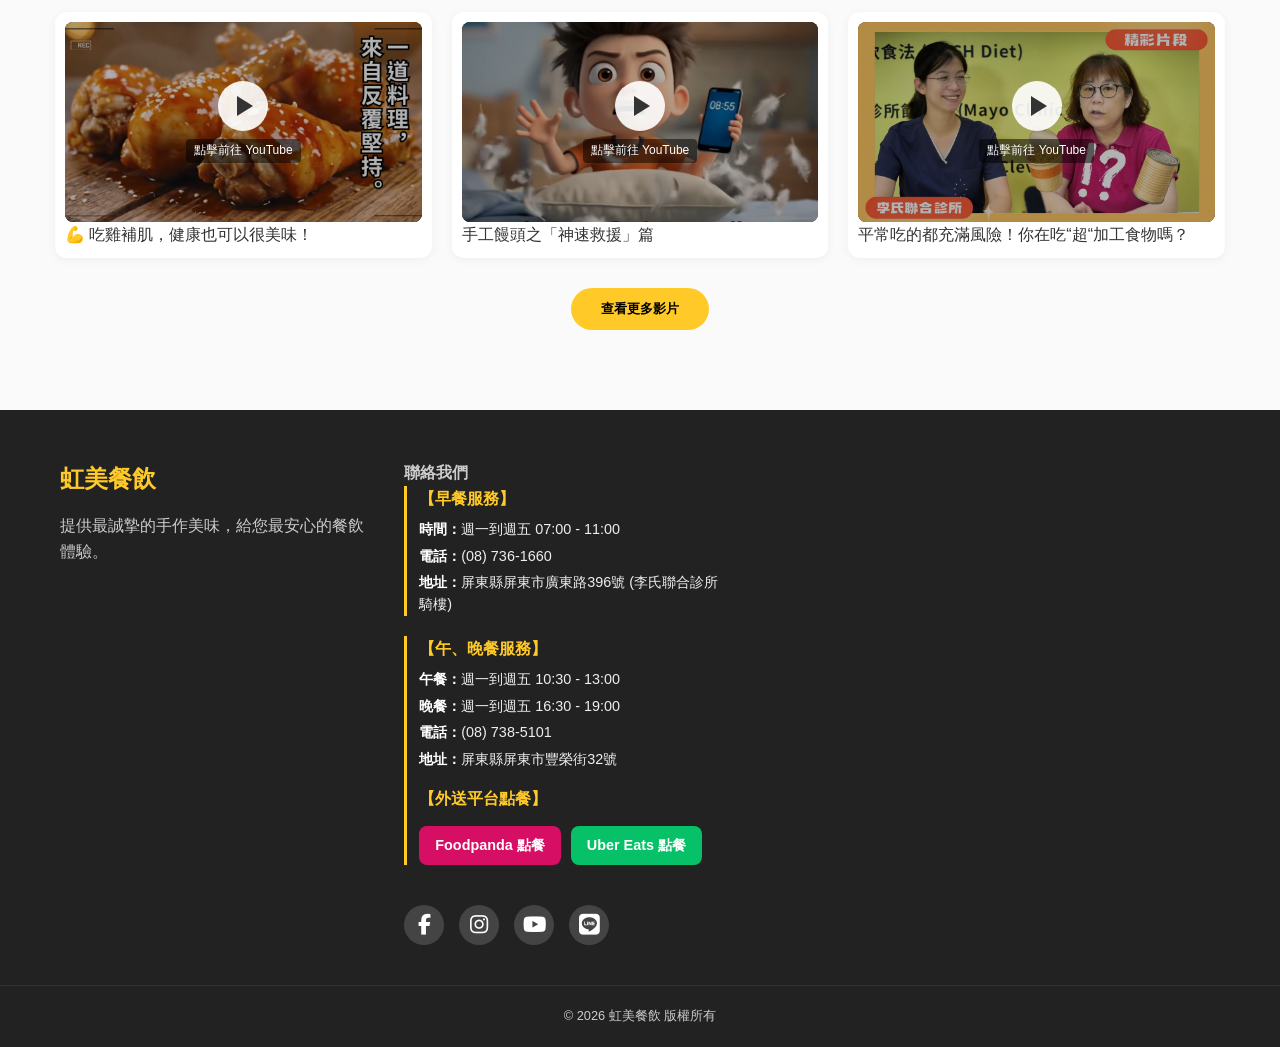
==== commit 62176b1c: "Add files via upload" ====
--- a/index.html
+++ b/index.html
@@ -868,7 +868,7 @@
       <div class="cert-container">
         <!-- 附註：請確認您的圖片副檔名是 .webp 還是 .jpg，並在此更改 -->
         <img
-          src="./image/IDF-LOGO官網.webp"
+          src="./image/IDF-LOGO官網.jpg"
           alt="IDF 李氏聯合診所認證"
           class="cert-logo" />
         <span class="cert-text">
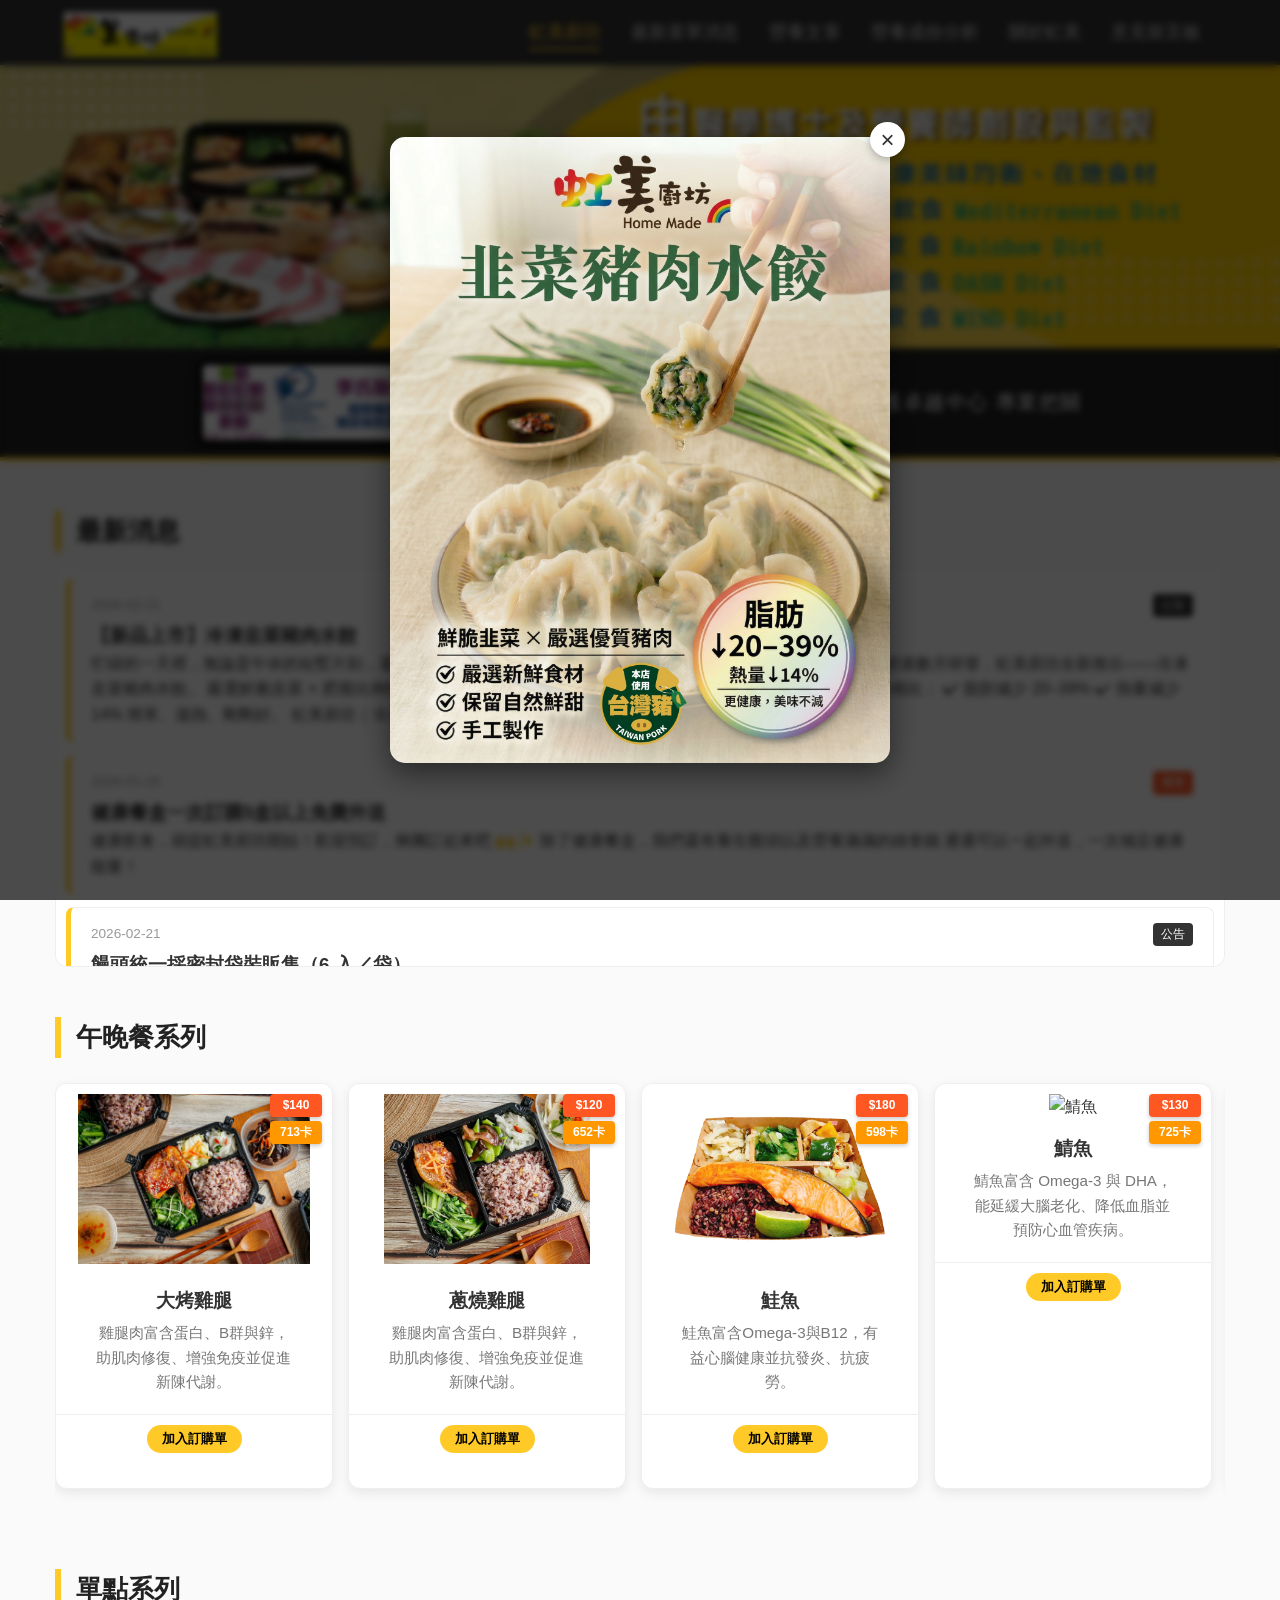
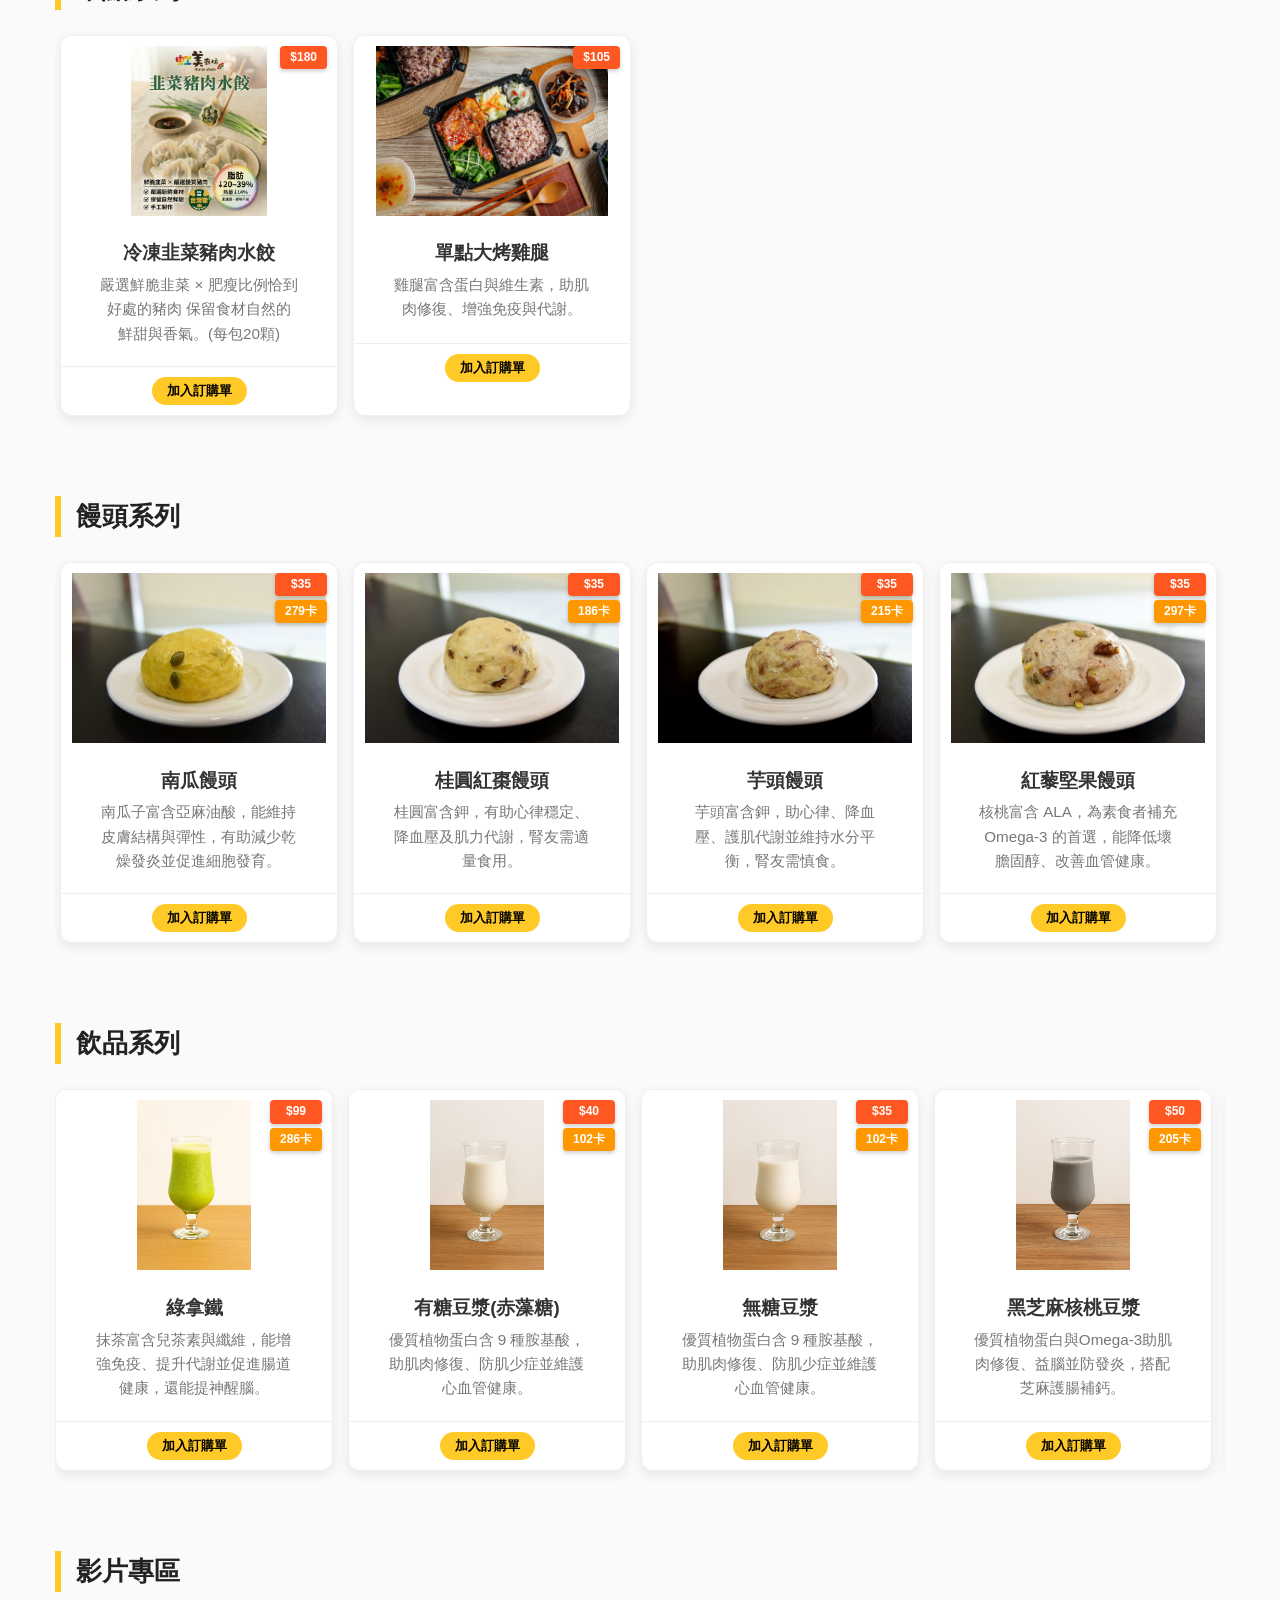
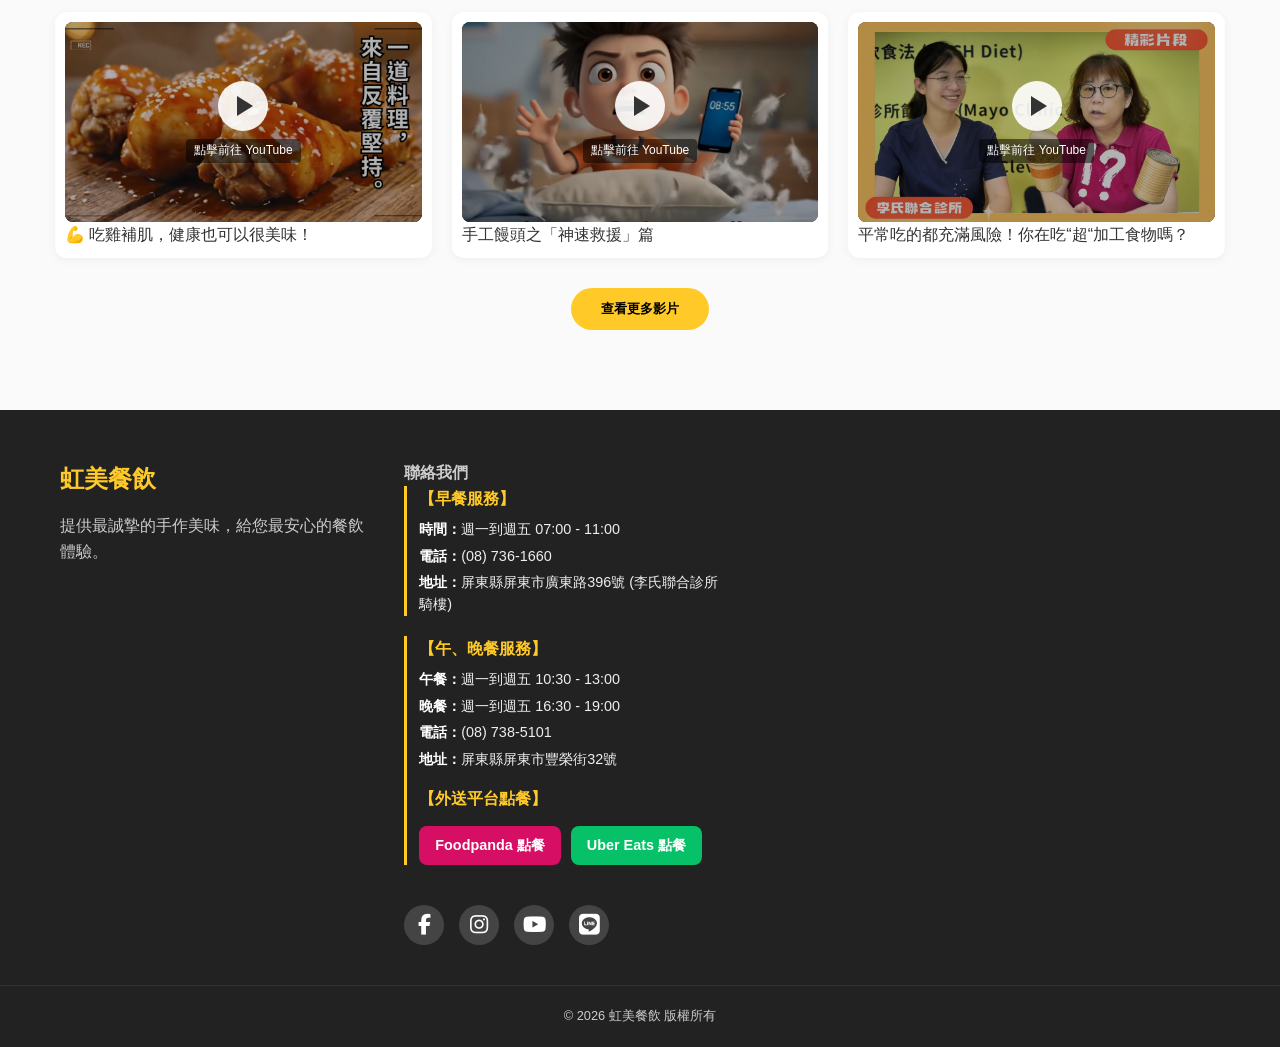
==== commit 4bf021c2: "Add files via upload" ====
--- a/index.html
+++ b/index.html
@@ -824,6 +824,20 @@
         max-width: 100%; /* 確保圖片寬度不會超過容器 */
         height: auto;
         display: block;
+      }
+
+      /* --- 購物車教學提示動畫 --- */
+      @keyframes bounceUpDown {
+        0%,
+        100% {
+          transform: translateY(0);
+        }
+        50% {
+          transform: translateY(-5px);
+        }
+      }
+      .tutorial-bounce {
+        animation: bounceUpDown 1.5s infinite ease-in-out;
       }
     </style>
   </head>
@@ -1838,6 +1852,41 @@
           id="min-icon"
           >−</span
         >
+
+        <!-- === 新增：縮放教學提示框 === -->
+        <div
+          id="cart-tutorial"
+          class="tutorial-bounce"
+          style="
+            display: none;
+            position: absolute;
+            right: 0;
+            top: 35px;
+            background-color: #ffca28;
+            color: #222;
+            padding: 6px 12px;
+            border-radius: 6px;
+            font-size: 0.85rem;
+            font-weight: bold;
+            box-shadow: 0 4px 10px rgba(0, 0, 0, 0.3);
+            z-index: 100;
+            white-space: nowrap;
+          ">
+          點此可縮小 / 展開清單 👆
+          <!-- 提示框上方的小三角形 -->
+          <div
+            style="
+              position: absolute;
+              top: -6px;
+              right: 15px;
+              width: 0;
+              height: 0;
+              border-left: 6px solid transparent;
+              border-right: 6px solid transparent;
+              border-bottom: 6px solid #ffca28;
+            "></div>
+        </div>
+        <!-- ========================== -->
       </h4>
 
       <div id="cart-content-wrapper">
@@ -1931,11 +1980,24 @@
 
       // 2. 購物車資料處理
       let cart = [];
+      let hasShownTutorial = false; // 新增：用來紀錄是否已經顯示過教學
 
       function addToCart(name, price) {
         cart.push({ name, price });
         updateCartUI();
         document.getElementById("cart-panel").style.display = "block";
+
+        // === 新增：顯示教學提示的邏輯 ===
+        if (!hasShownTutorial) {
+          const tutorial = document.getElementById("cart-tutorial");
+          tutorial.style.display = "block"; // 顯示提示
+          hasShownTutorial = true; // 標記為已顯示過
+
+          // 5秒後自動隱藏提示框
+          setTimeout(() => {
+            tutorial.style.display = "none";
+          }, 5000);
+        }
       }
 
       function updateCartUI() {
